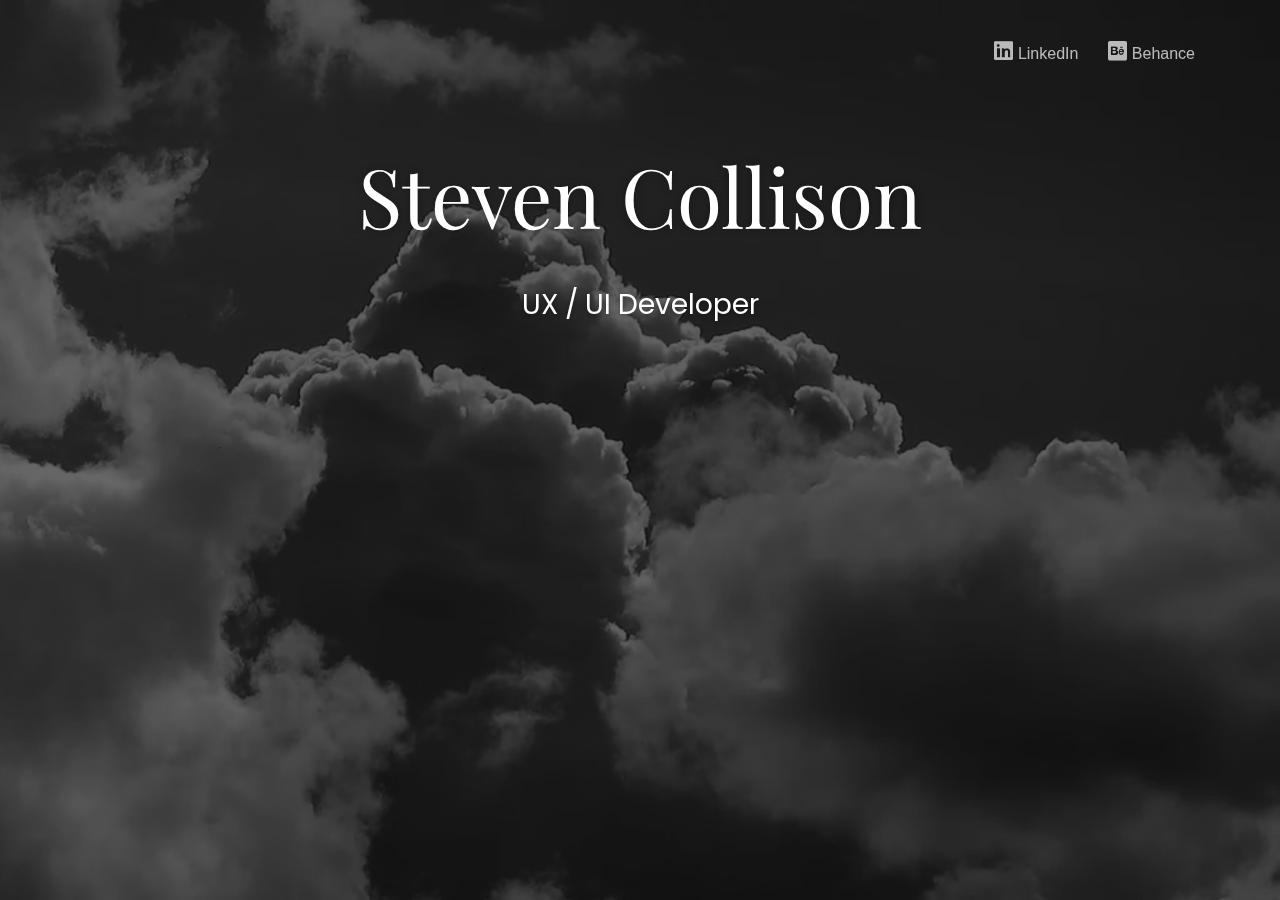
==== index.html @ 84aaf826 "font awesome with svgs" ====
<!doctype html>
<html lang="en">
<head>
	<meta charset="utf-8" />
	<meta http-equiv="X-UA-Compatible" content="IE=edge,chrome=1" />
	<link rel="apple-touch-icon" sizes="76x76" href="images/apple-icon.png">
	<link rel="icon" type="image/png" sizes="96x96" href="images/favicon.png">

    <meta content='width=device-width, initial-scale=1.0, maximum-scale=1.0, user-scalable=0' name='viewport' />
    <meta name="viewport" content="width=device-width" />

    <title>Steven Collison</title>

    <link href="css/bootstrap.css" rel="stylesheet" />
	<link href="css/coming-sssoon.css" rel="stylesheet" />

    <!--     Fonts     -->
    <link href="css/all.css" rel="stylesheet">
    <link href='http://fonts.googleapis.com/css?family=Grand+Hotel' rel='stylesheet' type='text/css'>
		<link href="https://fonts.googleapis.com/css?family=Playfair+Display|Poppins" rel="stylesheet">

</head>

<body>
<nav class="navbar navbar-transparent navbar-fixed-top" role="navigation">
  <div class="container">
    <!-- Brand and toggle get grouped for better mobile display -->
    <div class="navbar-header">
      <button type="button" class="navbar-toggle" data-toggle="collapse" data-target="#bs-example-navbar-collapse-1">
        <span class="sr-only">Toggle navigation</span>
        <span class="icon-bar"></span>
        <span class="icon-bar"></span>
        <span class="icon-bar"></span>
      </button>
    </div>

    <!-- Collect the nav links, forms, and other content for toggling -->
    <div class="collapse navbar-collapse" id="bs-example-navbar-collapse-1">
      <ul class="nav navbar-nav">
        <li class="dropdown">
              <!-- <a href="#" class="dropdown-toggle" data-toggle="dropdown">
                <img src="images/flags/US.png"/>
                English(US)
                <b class="caret"></b>
              </a> -->
              <ul class="dropdown-menu">
                <li><a href="#"><img src="images/flags/DE.png"/> Deutsch</a></li>
                <li><a href="#"><img src="images/flags/GB.png"/> English(UK)</a></li>
                <li><a href="#"><img src="images/flags/FR.png"/> Français</a></li>
                <li><a href="#"><img src="images/flags/RO.png"/> Română</a></li>
                <li><a href="#"><img src="images/flags/IT.png"/> Italiano</a></li>

                <li class="divider"></li>
                <li><a href="#"><img src="images/flags/ES.png"/> Español <span class="label label-default">soon</span></a></li>
                <li><a href="#"><img src="images/flags/BR.png"/> Português <span class="label label-default">soon</span></a></li>
                <li><a href="#"><img src="images/flags/JP.png"/> 日本語 <span class="label label-default">soon</span></a></li>
                <li><a href="#"><img src="images/flags/TR.png"/> Türkçe <span class="label label-default">soon</span></a></li>

              </ul>
        </li>

      </ul>
      <ul class="nav navbar-nav navbar-right">
            <li>
                <a href="https://www.linkedin.com/in/stevencollison/">
                    <i class="fab fa-linkedin"></i>
                    LinkedIn
                </a>
            </li>
             <li>
                <a href="https://www.behance.net/collisonst9953">
                    <i class="fab fa-behance-square"></i>
                    Behance
                </a>
            </li>
       </ul>

    </div>

		<!-- /.navbar-collapse -->
  </div><!-- /.container -->
</nav>

<div class="main" style="background-image: url('images/video_bg.jpg')">
        <video id="video_background" preload="auto" autoplay="true" loop="loop" muted="muted" volume="0">
            <source src="video/time.webm" type="video/webm">
            <source src="video/time.mp4" type="video/mp4">
            Video not supported
        </video>
<!--    Change the image source '/images/video_bg.jpg')" with your favourite image.     -->

    <div class="cover black" data-color="black"></div>

<!--   You can change the black color for the filter with those colors: blue, green, red, orange       -->

    <div class="container">
        <h1 class="logo cursive">
            Steven Collison
        </h1>
<!--  H1 can have 2 designs: "logo" and "logo cursive"           -->

        <div class="content">
            <h4 class="motto">UX / UI Developer</h4>
            <!-- <div class="subscribe">
                <h5 class="info-text">
                    Join the waiting list for the beta. We keep you posted.
                </h5>
                <div class="row">
                    <div class="col-md-4 col-md-offset-4 col-sm6-6 col-sm-offset-3 ">
                        <form class="form-inline" role="form">
                          <div class="form-group">
                            <label class="sr-only" for="exampleInputEmail2">Email address</label>
                            <input type="email" class="form-control transparent" placeholder="Your email here...">
                          </div>
                          <button type="submit" class="btn btn-warning btn-fill">Notify Me</button>
                        </form>

                    </div>
                </div>
            </div> -->
        </div>
    </div>
    <div class="footer">
      <!-- <div class="container">
             Made with <i class="fa fa-heart heart"></i> by <a href="#">Steven Collison</a>
      </div> -->
    </div>
 </div>
</body>
   <script src="js/jquery-1.10.2.js" type="text/javascript"></script>
	<script src="js/bootstrap.min.js" type="text/javascript"></script>
</html>
---- css/coming-sssoon.css ----
/*!

 =========================================================
 * Coming Sssoon Page - v1.3.2
 =========================================================

 * Product Page: https://www.creative-tim.com/product/coming-sssoon-page
 * Copyright 2017 Creative Tim (http://www.creative-tim.com)
 * Licensed under MIT (https://github.com/creativetimofficial/coming-sssoon-page/blob/master/LICENSE.md)

 =========================================================

 * The above copyright notice and this permission notice shall be included in all copies or substantial portions of the Software.
 */

body{

}
.form-control::-moz-placeholder{
   color: #DDDDDD;
   opacity: 1;
}
.form-control:-moz-placeholder{
   color: #DDDDDD;
   opacity: 1;
}
.form-control::-webkit-input-placeholder{
   color: #DDDDDD;
   opacity: 1;
}
.form-control:-ms-input-placeholder{
   color: #DDDDDD;
   opacity: 1;
}
/*     General overwrite     */
a{
    color: #2C93FF;
}
a:hover, a:focus {
    color: #1084FF;
}
a:focus, a:active,
button::-moz-focus-inner,
input[type="reset"]::-moz-focus-inner,
input[type="button"]::-moz-focus-inner,
input[type="submit"]::-moz-focus-inner,
select::-moz-focus-inner,
input[type="file"] > input[type="button"]::-moz-focus-inner {
    outline : 0;
}

/*           Font Smoothing      */

h1, .h1, h2, .h2, h3, .h3, h4, .h4, h5, .h5, h6, .h6, p, .navbar, .brand, .btn-simple{
    -moz-osx-font-smoothing: grayscale;
    -webkit-font-smoothing: antialiased;
}

/*           Typography          */

h1, .h1, h2, .h2, h3, .h3, h4, .h4{
    font-weight: 400;
    margin: 30px 0 15px;
}

h1, .h1 {
    font-size: 52px;
}
h2, .h2{
    font-size: 36px;
}
h3, .h3{
    font-size: 28px;
    margin: 20px 0 10px;
}
h4, .h4{
    font-size: 22px;
}
h5, .h5 {
    font-size: 16px;
}
h6, .h6{
    font-size: 14px;
    font-weight: bold;
    text-transform: uppercase;
}
p{
    font-size: 16px;
    line-height: 1.6180em;
}
h1 small, h2 small, h3 small, h4 small, h5 small, h6 small, .h1 small, .h2 small, .h3 small, .h4 small, .h5 small, .h6 small, h1 .small, h2 .small, h3 .small, h4 .small, h5 .small, h6 .small, .h1 .small, .h2 .small, .h3 .small, .h4 .small, .h5 .small, .h6 .small {
    color: #999999;
    font-weight: 300;
    line-height: 1;
}
h1 small, h2 small, h3 small, h1 .small, h2 .small, h3 .small {
    font-size: 60%;
}

/*           Animations              */
.form-control, .input-group-addon{
    -webkit-transition: all 300ms linear;
    -moz-transition: all 300ms linear;
    -o-transition: all 300ms linear;
    -ms-transition: all 300ms linear;
    transition: all 300ms linear;
}


.btn{
    border-width: 2px;
    background-color: rgba(0,0,0,.0);
    font-weight: 400;
    opacity: 0.8;
    padding: 8px 16px;
}
.btn-round{
    border-width: 1px;
    border-radius: 30px !important;
    opacity: 0.79;
    padding: 9px 18px;
}
.btn-sm, .btn-xs {
    border-radius: 3px;
    font-size: 12px;
    line-height: 1.5;
    padding: 5px 10px;
}
.btn-xs {
    padding: 1px 5px;
}
.btn-lg{
   border-radius: 6px;
   font-size: 18px;
   font-weight: 400;
   padding: 14px 60px;
}
.btn-wd {
    min-width: 140px;
}
.btn-default{
    color: #777777;
    border-color: #999999
}
.btn-primary {
    color: #3472F7;
    border-color: #3472F7;
}
.btn-info{
     color: #2C93FF;
    border-color: #2C93FF;
}
.btn-success{
    color: #05AE0E;
    border-color: #05AE0E;
}
.btn-warning{
    color: #FF9500;
    border-color: #FF9500;
}
.btn-danger{
    color: #FF3B30;
    border-color: #FF3B30;
}
.btn:hover{
    background-color: rgba(0,0,0,.0);
    opacity: 1;
}
.btn-primary:hover, .btn-primary:focus, .btn-primary:active, .btn-primary.active, .open .dropdown-toggle.btn-primary {
    color: #1D62F0;
    border-color: #1D62F0;
    background-color: rgba(0,0,0,.0);
}
.btn-info:hover, .btn-info:focus, .btn-info:active, .btn-info.active, .open .dropdown-toggle.btn-info {
    color: #1084FF;
    border-color: #1084FF;
    background-color: rgba(0,0,0,.0);
}
.btn-success:hover, .btn-success:focus, .btn-success:active, .btn-success.active, .open .dropdown-toggle.btn-success {
    color: #049F0C;
    border-color: #049F0C;
    background-color: rgba(0,0,0,.0);
}
.btn-warning:hover, .btn-warning:focus, .btn-warning:active, .btn-warning.active, .open .dropdown-toggle.btn-warning {
    color: #ED8D00;
    border-color: #ED8D00;
    background-color: rgba(0,0,0,.0);
}
.btn-danger:hover, .btn-danger:focus, .btn-danger:active, .btn-danger.active, .open .dropdown-toggle.btn-danger {
    color: #EE2D20;
    border-color: #EE2D20;
    background-color: rgba(0,0,0,.0);
}
.btn-default:hover, .btn-default:focus, .btn-default:active, .btn-default.active, .open .dropdown-toggle.btn-default {
    color: #666666;
    border-color: #888888;
    background-color: rgba(0,0,0,.0);
}
.btn:active, .btn.active {
    background-image: none;
    box-shadow: none;

}
.btn.disabled, .btn[disabled], fieldset[disabled] .btn {
    opacity: 0.45;
}
.btn-primary.disabled, .btn-primary[disabled], fieldset[disabled] .btn-primary, .btn-primary.disabled:hover, .btn-primary[disabled]:hover, fieldset[disabled] .btn-primary:hover, .btn-primary.disabled:focus, .btn-primary[disabled]:focus, fieldset[disabled] .btn-primary:focus, .btn-primary.disabled:active, .btn-primary[disabled]:active, fieldset[disabled] .btn-primary:active, .btn-primary.disabled.active, .btn-primary.active[disabled], fieldset[disabled] .btn-primary.active {
    background-color: rgba(0, 0, 0, 0);
    border-color: #3472F7;
}
.btn-info.disabled, .btn-info[disabled], fieldset[disabled] .btn-info, .btn-info.disabled:hover, .btn-info[disabled]:hover, fieldset[disabled] .btn-info:hover, .btn-info.disabled:focus, .btn-info[disabled]:focus, fieldset[disabled] .btn-info:focus, .btn-info.disabled:active, .btn-info[disabled]:active, fieldset[disabled] .btn-info:active, .btn-info.disabled.active, .btn-info.active[disabled], fieldset[disabled] .btn-info.active {
    background-color: rgba(0, 0, 0, 0);
    border-color: #2C93FF;
}
.btn-success.disabled, .btn-success[disabled], fieldset[disabled] .btn-success, .btn-success.disabled:hover, .btn-success[disabled]:hover, fieldset[disabled] .btn-success:hover, .btn-success.disabled:focus, .btn-success[disabled]:focus, fieldset[disabled] .btn-success:focus, .btn-success.disabled:active, .btn-success[disabled]:active, fieldset[disabled] .btn-success:active, .btn-success.disabled.active, .btn-success.active[disabled], fieldset[disabled] .btn-success.active {
    background-color: rgba(0, 0, 0, 0);
    border-color: #05AE0E;
}
.btn-danger.disabled, .btn-danger[disabled], fieldset[disabled] .btn-danger, .btn-danger.disabled:hover, .btn-danger[disabled]:hover, fieldset[disabled] .btn-danger:hover, .btn-danger.disabled:focus, .btn-danger[disabled]:focus, fieldset[disabled] .btn-danger:focus, .btn-danger.disabled:active, .btn-danger[disabled]:active, fieldset[disabled] .btn-danger:active, .btn-danger.disabled.active, .btn-danger.active[disabled], fieldset[disabled] .btn-danger.active {
    background-color: rgba(0, 0, 0, 0);
    border-color: #FF3B30;
}
.btn-warning.disabled, .btn-warning[disabled], fieldset[disabled] .btn-warning, .btn-warning.disabled:hover, .btn-warning[disabled]:hover, fieldset[disabled] .btn-warning:hover, .btn-warning.disabled:focus, .btn-warning[disabled]:focus, fieldset[disabled] .btn-warning:focus, .btn-warning.disabled:active, .btn-warning[disabled]:active, fieldset[disabled] .btn-warning:active, .btn-warning.disabled.active, .btn-warning.active[disabled], fieldset[disabled] .btn-warning.active {
    background-color: rgba(0, 0, 0, 0);
    border-color: #FF9500;
}


/*           Buttons fill .btn-fill           */
.btn-fill{
    color: #FFFFFF;
    opacity: 1;
}
.btn-fill:hover, .btn-fill:active, .btn-fill:focus{
    color: #FFFFFF;
}
.btn-default.btn-fill{
    background-color: #999999;
    border-color: #999999
}
.btn-primary.btn-fill{
    background-color: #3472F7;
    border-color: #3472F7;
}
.btn-info.btn-fill{
    background-color: #2C93FF;
    border-color: #2C93FF;
}
.btn-success.btn-fill{
    background-color: #05AE0E;
    border-color: #05AE0E;
}
.btn-warning.btn-fill{
   background-color: #FF9500;
   border-color: #FF9500;
}
.btn-danger.btn-fill{
    background-color: #FF3B30;
    border-color: #FF3B30;
}
.btn-default.btn-fill:hover, .btn-default.btn-fill:focus, .btn-default.btn-fill:active, .btn-default.btn-fill.active, .open .dropdown-toggle.btn-fill.btn-default {
    background-color: #888888;
    border-color: #888888;
}
.btn-primary.btn-fill:hover, .btn-primary.btn-fill:focus, .btn-primary.btn-fill:active, .btn-primary.btn-fill.active, .open .dropdown-toggle.btn-primary.btn-fill{
    border-color: #1D62F0;
    background-color: #1D62F0;
}
.btn-info.btn-fill:hover, .btn-info.btn-fill:focus, .btn-info.btn-fill:active, .btn-info.btn-fill.active, .open .dropdown-toggle.btn-info.btn-fill {
    background-color: #1084FF;
    border-color: #1084FF;
}
.btn-success.btn-fill:hover, .btn-success.btn-fill:focus, .btn-success.btn-fill:active, .btn-success.btn-fill.active, .open .dropdown-toggle.btn-fill.btn-success {
    background-color: #049F0C;
    border-color: #049F0C;
}
.btn-warning.btn-fill:hover, .btn-warning.btn-fill:focus, .btn-warning.btn-fill:active, .btn-warning.btn-fill.active, .open .dropdown-toggle.btn-fill.btn-warning {
    background-color: #ED8D00;
    border-color: #ED8D00;
}
.btn-danger.btn-fill:hover, .btn-danger.btn-fill:focus, .btn-danger.btn-fill:active, .btn-danger.btn-fill.active, .open .dropdown-toggle.btn-danger.btn-fill {
    background-color: #EE2D20;
    border-color: #EE2D20;
}

/*          End Buttons fill          */

.btn-simple{
    font-weight: 600;
    border: 0;
    padding: 10px 18px;
}
.btn-simple.btn-xs{
    padding: 3px 5px;
}
.btn-simple.btn-sm{
    padding: 7px 10px;
}
.btn-simple.btn-lg{
   padding: 16px 60px;
}
.btn-round.btn-xs{
    padding: 2px 5px;
}
.btn-round.btn-sm{
    padding: 6px 10px;
}
.btn-round.btn-lg{
    padding: 15px 60px;
}


/*             Inputs               */
.form-control {
    background-color: #FFFFFF;
    border: 1px solid #E3E3E3;
    border-radius: 4px;
    box-shadow: none;
    color: #444444;
    height: 38px;
    padding: 6px 16px;
}

.form-control:focus {
    background-color: #FFFFFF;
    border: 1px solid #9A9A9A;
    box-shadow: none;
    outline: 0 none;
}
.form-control + .form-control-feedback{
    border-radius: 6px;
    font-size: 14px;
    padding: 0 12px 0 0;
    position: absolute;
    right: 25px;
    top: 13px;
    vertical-align: middle;
}
.form-control.transparent{
    background-color: rgba(255, 255, 255, 0.07);
    border: 1px solid rgba(238, 238, 238, 0.27);
    color: #FFFFFF;
}
.form-control.transparent:focus{
    border-color: #FFFFFF;

}
.input-lg{
    height: 56px;
    padding: 10px 16px;
}

/*           Navigation Bar             */
.navbar{
    border: 0 none;
    transition: all 0.4s;
    -webkit-transition: all 0.4s;
    font-size: 16px;
}
.navbar-default {
    background-color: #D9D9D9;

}
.navbar .navbar-brand {
    font-weight: 600;
    margin-top: 5px;
    margin-bottom: 5px;
    font-size: 20px;
}
.navbar-nav > li > a {
    margin-top: 13px;
    margin-bottom: 13px;
    padding-bottom: 12px;
    padding-top: 12px;
    font-size: 16px;
}
.navbar-nav > li > a [class^="fa"]{
    font-size: 22px;
}
.navbar-brand{
    padding: 20px 15px;
}

.navbar .btn{
    margin-top: 8px;
    margin-bottom: 8px;
}
.navbar-default:not(.navbar-transparent) {
    background-color: rgba(255, 255, 255, 0.96);
    border-bottom: 1px solid rgba(0, 0, 0, 0.1);
}
.navbar-transparent{
    padding-top: 15px;
    background-color: rgba(0,0,0,.0);
}
.navbar-transparent .navbar-brand, [class*="navbar-ct"] .navbar-brand{
    color: #FFFFFF;
    opacity: 0.95;
}
.navbar-transparent .navbar-brand:hover, .navbar-transparent .navbar-brand:focus {
    background-color: rgba(0, 0, 0, 0);
    color: #5E5E5E;
}
.navbar-transparent .nav .caret{
    border-bottom-color: #FFFFFF;
    border-top-color: #FFFFFF;
}
.navbar-transparent .navbar-nav > li > a, [class*="navbar-ct"] .navbar-nav > li > a{
    color: #FFFFFF;
    border-color: #FFFFFF;
    opacity: 0.7;
}
.navbar-transparent .navbar-brand:hover, .navbar-transparent .navbar-brand:focus, [class*="navbar-ct"] .navbar-brand:hover, [class*="navbar-ct"] .navbar-brand:focus {
    background-color: rgba(0, 0, 0, 0);
    color: #FFFFFF;
    opacity: 1;
}
.navbar-default .navbar-nav > .active > a, .navbar-default .navbar-nav > .active > a:hover, .navbar-default .navbar-nav > .active > a:focus, .navbar-default .navbar-nav > li > a:hover, .navbar-default .navbar-nav > li > a:focus {
    background-color: rgba(255, 255, 255, 0);
    border-radius: 3px;
    color: #2C93FF;
    opacity: 1;
}
.navbar-default .navbar-nav > .dropdown > a:hover .caret, .navbar-default .navbar-nav > .dropdown > a:focus .caret {
    border-bottom-color: #2C93FF;
    border-top-color: #2C93FF;
}
.navbar-default .navbar-nav > .open > a, .navbar-default .navbar-nav > .open > a:hover, .navbar-default .navbar-nav > .open > a:focus{
    background-color: rgba(255, 255, 255, 0);
    color: #2C93FF;
}
.navbar-transparent .navbar-nav > .active > a, .navbar-transparent .navbar-nav > .active > a:hover, .navbar-transparent .navbar-nav > .active > a:focus, .navbar-transparent .navbar-nav > li > a:hover, .navbar-transparent .navbar-nav > li > a:focus, [class*="navbar-ct"] .navbar-nav > .active > a, [class*="navbar-ct"] .navbar-nav > .active > a:hover, [class*="navbar-ct"] .navbar-nav > .active > a:focus, [class*="navbar-ct"] .navbar-nav > li > a:hover, [class*="navbar-ct"] .navbar-nav > li > a:focus {
    background-color: rgba(255, 255, 255, 0);
    border-radius: 3px;
    color: #FFFFFF;
    opacity: 1;
}
.navbar-transparent .navbar-nav > .dropdown > a .caret, [class*="navbar-ct"] .navbar-nav > .dropdown > a .caret{
    border-bottom-color: #FFFFFF;
    border-top-color: #FFFFFF;
}
.navbar-transparent .navbar-nav > .dropdown > a:hover .caret, .navbar-transparent .navbar-nav > .dropdown > a:focus .caret {
    border-bottom-color: #FFFFFF;
    border-top-color: #FFFFFF;
}
.navbar-transparent .navbar-nav > .open > a, .navbar-transparent .navbar-nav > .open > a:hover, .navbar-transparent .navbar-nav > .open > a:focus {
    background-color: rgba(255, 255, 255, 0);
    color: #FFFFFF;
    opacity: 1;
}
.navbar .btn{
    font-size: 16px;
    margin-top: 13px;
    margin-bottom: 13px;
}
.navbar .btn-default{
    color: #777777;
    border-color: #777777;
}
.navbar-default:not(.navbar-transparent) .btn-default:hover{
    color: #2C93FF;
    border-color: #2C93FF;
}
.navbar-transparent .btn-default, [class*="navbar-ct"] .btn-default{
    color: #FFFFFF;
    border-color: #FFFFFF;
}
[class*="navbar-ct"] .btn-default.btn-fill{
    color: #777777;
    background-color: #FFFFFF;
    opacity: 0.9;
}
[class*="navbar-ct"] .btn-default.btn-fill:hover, [class*="navbar-ct"] .btn-default.btn-fill:focus, [class*="navbar-ct"] .btn-default.btn-fill:active, [class*="navbar-ct"] .btn-default.btn-fill.active, [class*="navbar-ct"] .open .dropdown-toggle.btn-fill.btn-default{
    border-color: #FFFFFF;
    opacity: 1;
}
.navbar-form{
    box-shadow: none;
}
.navbar-form .form-control{
    background-color: rgba(244, 244, 244, 0);
    border-radius: 0;
    border:0;
    height: 22px;
    padding: 0;
    font-size: 16px;
    line-height: 20px;
    color: #777777;
}
.navbar-transparent .navbar-form .form-control, [class*="navbar-ct"] .navbar-form .form-control{
    color: #FFFFFF;
    border: 0;
    border-bottom: 1px solid rgba(255,255,255,.6);
}

.navbar .label{
    background-color: #FFFFFF;
    border: 1px solid #DDDDDD;
    color: #BBBBBB;
    text-transform: uppercase;
}
.dropdown-menu > li > a {
/*     border-bottom: 1px solid #DDDDDD; */
    padding: 6px 15px;
    color: #777777;
}
.dropdown-menu > li:first-child > a{
    border-radius: 10px 10px 0 0;
    padding-top: 12px;
}
.dropdown-menu > li:last-child > a{
    border-bottom: 0 none;
    border-radius: 0 0 10px 10px;
    padding-bottom: 12px;
}
.dropdown-menu > li > a:hover, .dropdown-menu > li > a:focus {
    background-color: #FFFFFF;
    color: #333333;
    opacity: 1;
    text-decoration: none;
}
.dropdown-menu > li > a img{
    margin-right: 5px;
}
.dropdown-menu .divider {
    background-color: #E5E5E5;
    height: 1px;
    margin: 8px 15px;
    overflow: hidden;
}

.navbar-toggle{
    margin-top: 19px;
    margin-bottom: 19px;
    border: 0;
}
.navbar-toggle .icon-bar {
    background-color: #FFFFFF;
}
.navbar-collapse, .navbar-form {
    border-color: rgba(0, 0, 0, 0);
}
.navbar-default .navbar-toggle:hover, .navbar-default .navbar-toggle:focus {
    background-color: rgba(0,0,0,0);
}


@media (min-width: 768px){
    .navbar-form {
        margin-top: 21px;
        margin-bottom: 21px;
        padding-left: 5px;
        padding-right: 5px;
    }
    .navbar-nav > li > .dropdown-menu, .dropdown-menu{
        display: block;
        margin: 0;
        padding: 0;
        z-index: 9000;
        position: absolute;
        -webkit-border-radius: 10px;
        box-shadow: 1px 2px 3px rgba(0, 0, 0, 0.125);
        border-radius: 10px;
        -webkit-box-sizing: border-box;
        -moz-box-sizing: border-box;
        box-sizing: border-box;
        opacity: 0;
        -ms-filter: "alpha(opacity=0)";
        -webkit-filter: alpha(opacity=0);
        -moz-filter: alpha(opacity=0);
        -ms-filter: alpha(opacity=0);
        -o-filter: alpha(opacity=0);
        filter: alpha(opacity=0);
        -webkit-transform: scale(0);
        -moz-transform: scale(0);
        -o-transform: scale(0);
        -ms-transform: scale(0);
        transform: scale(0);
        -webkit-transition: all 300ms cubic-bezier(0.34, 1.61, 0.7, 1);
        -moz-transition: all 300ms cubic-bezier(0.34, 1.61, 0.7, 1);
        -o-transition: all 300ms cubic-bezier(0.34, 1.61, 0.7, 1);
        -ms-transition: all 300ms cubic-bezier(0.34, 1.61, 0.7, 1);
        transition: all 300ms cubic-bezier(0.34, 1.61, 0.7, 1);

    }
    .navbar-nav > li.open > .dropdown-menu, .open .dropdown-menu{
        -webkit-transform-origin: 29px -50px;
        -moz-transform-origin: 29px -50px;
        -o-transform-origin: 29px -50px;
        -ms-transform-origin: 29px -50px;
        transform-origin: 29px -50px;
        -webkit-transform: scale(1);
        -moz-transform: scale(1);
        -o-transform: scale(1);
        -ms-transform: scale(1);
        transform: scale(1);
        opacity: 1;
        -ms-filter: none;
        -webkit-filter: none;
        -moz-filter: none;
        -ms-filter: none;
        -o-filter: none;
        filter: none;
    }
    .dropdown-menu:before{
        border-bottom: 11px solid rgba(0, 0, 0, 0.2);
        border-left: 11px solid rgba(0, 0, 0, 0);
        border-right: 11px solid rgba(0, 0, 0, 0);
        content: "";
        display: inline-block;
        position: absolute;
        left: 100%;
        margin-left: -60%;
        top: -11px;
    }
    .dropdown-menu:after {
        border-bottom: 11px solid #FFFFFF;
        border-left: 11px solid rgba(0, 0, 0, 0);
        border-right: 11px solid rgba(0, 0, 0, 0);
        content: "";
        display: inline-block;
        position: absolute;
        left: 100%;
        margin-left: -60%;
        top: -10px;
    }

}

@media (max-width: 768px){
    .navbar-transparent{
        padding-top: 0px;
        background-color: rgba(0, 0, 0, 0.75);
    }
    .navbar-transparent .navbar-collapse.in .navbar-nav .open .dropdown-menu > li > a:hover, .navbar-transparent .navbar-collapse.in .navbar-nav .open .dropdown-menu > li > a:focus, .navbar-transparent .dropdown-menu > li > a:hover, .navbar-transparent .dropdown-menu > li > a:focus, [class*="navbar-ct"] .dropdown-menu > li > a:hover, [class*="navbar-ct"] .dropdown-menu > li > a:focus{
        color: #FFFFFF;
        background-color: rgba(0,0,0,0);
        opacity: 1;
    }
    .navbar-transparent .navbar-collapse.in .navbar-nav .open .dropdown-menu > li > a, [class*="navbar-ct"] .dropdown-menu > li > a {
        color: #FFFFFF;
        opacity: 0.8;
    }
    .nav .open > a, .nav .open > a:hover, .nav .open > a:focus {
        background-color: rgba(0,0,0,0);
        border-color: #428BCA;
    }
    .navbar-collapse{
        text-align: center;
    }
    .navbar-collapse .navbar-form {
        width: 170px;
        margin: 0 auto;
    }
    .navbar-transparent .dropdown-menu .divider{
        background-color: #434343;
    }

}
.modal-backdrop.in {
    opacity: 0.25;
}


.main{
    background-position: center center;
    background-size: cover;
    height: auto;
    left: 0;
    min-height: 100%;
    min-width: 100%;
    position: absolute;
    top: 0;
    width: auto;
}
.cover{
    position: fixed;
    opacity: 1;
    background-color: rgba(0,0,0,.6);
    left: 0px;
    top: 0px;
    width: 100%;
    height: 100%;
    z-index: 1;
}
.cover.black{
    background-color: rgba(0,0,0,.6);
}
.cover.blue{
    background-color: rgba(5, 31, 60, 0.6);
}
.cover.green{
    background-color: rgba(3, 28, 7, 0.6);
}
.cover.orange{
    background-color: rgba(37, 28, 5, 0.6);
}
.cover.red{
    background-color: rgba(35, 3, 2, 0.66);
}

.blur{
  opacity:0;
}

.logo-container{
    left: 50px;
    position: absolute;
    top: 20px;
     z-index: 3;
}
.logo-container .logo{
    overflow: hidden;
    border-radius: 50%;
    border: 1px solid #333333;
    width: 60px;
    float: left;
}
.logo-container .brand{
    font-size: 18px;
    color: #FFFFFF;
    line-height: 20px;
    float: left;
    margin-left: 10px;
    margin-top: 10px;
    width: 60px
}
.main .logo{
    color: #FFFFFF;
    font-size: 56px;
    font-weight: 300;
    position: relative;
    text-align: center;
    text-shadow: 0 0 10px rgba(0, 0, 0, 0.33);
    margin-top: 150px;
    z-index: 3;
}
.main .logo.cursive{
    font-family: 'Playfair Display', serif;
    font-size: 82px;

}
.main .content{
    position: relative;
    z-index: 4;
}
.main .motto{
    min-height: 140px;
    font-family: 'Poppins', sans-serif;
}
.main .motto, .main .subscribe .info-text{
    font-size: 28px;
    color: #FFFFFF;
    text-shadow: 0 1px 4px rgba(0, 0, 0, 0.33);
    text-align: center;
    margin-top: 50px;

}
.main .subscribe .info-text{
    font-size: 18px;
    margin-bottom: 30px;
}
#video_background {
    position: fixed;
    top: 0px;
    right: 0px;
    min-width: 100%;
    min-height: 100%;
    width: auto;
    height: auto;
    z-index: 1;
    overflow: hidden;
    background-image: url('../images/video_bg.png');
    background-position: center center;
    background-size: cover;

}
#video_pattern {
    position: fixed;
    opacity: 0.6;
    background-color: rgba(0,0,0,.45);
    left: 0px;
    top: 0px;
    width: 100%;
    height: 100%;
    z-index: 1;
}

.footer{
    position: relative;
    bottom: 20px;
    right: 0px;
    width: 100%;
    color: #AAAAAA;
    z-index: 4;
    text-align: right;
    margin-top: 50px;
}
.footer a{
    color: #FFFFFF;
}
.footer .heart{
    color: #FF3B30;
}

@media (min-width:219px){
    .main .subscribe .form-group{
        width: auto;
    }
    .main .subscribe .form-inline .btn{
        width: 100%;
    }
}
@media (min-width:768px){
    .main .subscribe .form-inline .btn{
        width: auto;
    }
}
@media (min-width:991px){
    .main .subscribe .form-group{
        width: 190px;
    }
    .footer{
        position: fixed;
        bottom: 20px;
    }
}
@media (min-width:1200px){
    .main .subscribe .form-group{
        width: 250px;
    }
}




/*          For demo purpose         */



.fixed-plugin{
    position: fixed;
    top:0px;
    right: 50px;
    z-index: 1031;
}
.fixed-plugin .fa-cog{
    color: #FFFFFF;
    background-color: rgba(0,0,0,.2);
    padding: 10px;
    border-radius: 0 0 6px 6px;
}
.fixed-plugin .dropdown-menu{
    right: 0;
    left: auto;
}
.fixed-plugin .dropdown-menu:after, .fixed-plugin .dropdown-menu:before{
    right: 10px;
    margin-left: auto;
    left: auto;
}
.fixed-plugin .fa-circle-thin{
    color: #FFFFFF;
}
.fixed-plugin .active .fa-circle-thin{
    color: #00bbff;
}
.fixed-plugin .dropdown-menu > li > a{
    padding-left: 10px;
    padding-right: 10px;
}

.fixed-plugin .dropdown-menu > .active > a, .fixed-plugin .dropdown-menu > .active > a:hover, .fixed-plugin .dropdown-menu > .active > a:focus{
    background: none;
    color: #777777;
}
.fixed-plugin img{
    border-radius: 6px;
    width: 150px;
    max-height: 65px;
    border: 4px solid #FFFFFF;

}
.fixed-plugin .active img, .fixed-plugin a:hover img{
    border-color: #00bbff;
}

.fixed-plugin .btn{
    margin: 10px 15px 0;
    color: #FFFFFF;
}
.fixed-plugin .btn:hover{
    color: #FFFFFF;
}
.fixed-plugin .badge{
    border: 3px solid #FFFFFF;
    border-radius: 50%;
    cursor: pointer;
    display: inline-block;
    height: 23px;
    margin-right: 5px;
    position: relative;
    top: 5px;
    width: 23px;
}
.fixed-plugin .badge.active, .fixed-plugin .badge:hover{
    border-color: #00bbff;
}
.fixed-plugin .badge-black{
    background-color: #333333;
}
.fixed-plugin .badge-blue{
    background-color: #2C93FF;
}
.fixed-plugin .badge-green{
    background-color: #05AE0E;
}
.fixed-plugin .badge-orange{
    background-color: #FF9500;
}
.fixed-plugin .badge-red{
    background-color: #FF3B30;
}

@media (max-width:768px){
    .fixed-plugin{
        top: 80px;
        right: 0px;
    }
    .main .container{
        margin-bottom: 50px;
    }
    #video_background{
        display: none;
    }

}
---- css/all.css ----
.fa,
.fas,
.far,
.fal,
.fab {
  -moz-osx-font-smoothing: grayscale;
  -webkit-font-smoothing: antialiased;
  display: inline-block;
  font-style: normal;
  font-variant: normal;
  text-rendering: auto;
  line-height: 1; }

.fa-lg {
  font-size: 1.33333em;
  line-height: 0.75em;
  vertical-align: -.0667em; }

.fa-xs {
  font-size: .75em; }

.fa-sm {
  font-size: .875em; }

.fa-1x {
  font-size: 1em; }

.fa-2x {
  font-size: 2em; }

.fa-3x {
  font-size: 3em; }

.fa-4x {
  font-size: 4em; }

.fa-5x {
  font-size: 5em; }

.fa-6x {
  font-size: 6em; }

.fa-7x {
  font-size: 7em; }

.fa-8x {
  font-size: 8em; }

.fa-9x {
  font-size: 9em; }

.fa-10x {
  font-size: 10em; }

.fa-fw {
  text-align: center;
  width: 1.25em; }

.fa-ul {
  list-style-type: none;
  margin-left: 2.5em;
  padding-left: 0; }
  .fa-ul > li {
    position: relative; }

.fa-li {
  left: -2em;
  position: absolute;
  text-align: center;
  width: 2em;
  line-height: inherit; }

.fa-border {
  border: solid 0.08em #eee;
  border-radius: .1em;
  padding: .2em .25em .15em; }

.fa-pull-left {
  float: left; }

.fa-pull-right {
  float: right; }

.fa.fa-pull-left,
.fas.fa-pull-left,
.far.fa-pull-left,
.fal.fa-pull-left,
.fab.fa-pull-left {
  margin-right: .3em; }

.fa.fa-pull-right,
.fas.fa-pull-right,
.far.fa-pull-right,
.fal.fa-pull-right,
.fab.fa-pull-right {
  margin-left: .3em; }

.fa-spin {
  -webkit-animation: fa-spin 2s infinite linear;
          animation: fa-spin 2s infinite linear; }

.fa-pulse {
  -webkit-animation: fa-spin 1s infinite steps(8);
          animation: fa-spin 1s infinite steps(8); }

@-webkit-keyframes fa-spin {
  0% {
    -webkit-transform: rotate(0deg);
            transform: rotate(0deg); }
  100% {
    -webkit-transform: rotate(360deg);
            transform: rotate(360deg); } }

@keyframes fa-spin {
  0% {
    -webkit-transform: rotate(0deg);
            transform: rotate(0deg); }
  100% {
    -webkit-transform: rotate(360deg);
            transform: rotate(360deg); } }

.fa-rotate-90 {
  -ms-filter: "progid:DXImageTransform.Microsoft.BasicImage(rotation=1)";
  -webkit-transform: rotate(90deg);
          transform: rotate(90deg); }

.fa-rotate-180 {
  -ms-filter: "progid:DXImageTransform.Microsoft.BasicImage(rotation=2)";
  -webkit-transform: rotate(180deg);
          transform: rotate(180deg); }

.fa-rotate-270 {
  -ms-filter: "progid:DXImageTransform.Microsoft.BasicImage(rotation=3)";
  -webkit-transform: rotate(270deg);
          transform: rotate(270deg); }

.fa-flip-horizontal {
  -ms-filter: "progid:DXImageTransform.Microsoft.BasicImage(rotation=0, mirror=1)";
  -webkit-transform: scale(-1, 1);
          transform: scale(-1, 1); }

.fa-flip-vertical {
  -ms-filter: "progid:DXImageTransform.Microsoft.BasicImage(rotation=2, mirror=1)";
  -webkit-transform: scale(1, -1);
          transform: scale(1, -1); }

.fa-flip-both, .fa-flip-horizontal.fa-flip-vertical {
  -ms-filter: "progid:DXImageTransform.Microsoft.BasicImage(rotation=2, mirror=1)";
  -webkit-transform: scale(-1, -1);
          transform: scale(-1, -1); }

:root .fa-rotate-90,
:root .fa-rotate-180,
:root .fa-rotate-270,
:root .fa-flip-horizontal,
:root .fa-flip-vertical,
:root .fa-flip-both {
  -webkit-filter: none;
          filter: none; }

.fa-stack {
  display: inline-block;
  height: 2em;
  line-height: 2em;
  position: relative;
  vertical-align: middle;
  width: 2.5em; }

.fa-stack-1x,
.fa-stack-2x {
  left: 0;
  position: absolute;
  text-align: center;
  width: 100%; }

.fa-stack-1x {
  line-height: inherit; }

.fa-stack-2x {
  font-size: 2em; }

.fa-inverse {
  color: #fff; }

/* Font Awesome uses the Unicode Private Use Area (PUA) to ensure screen
readers do not read off random characters that represent icons */
.fa-500px:before {
  content: "\f26e"; }

.fa-accessible-icon:before {
  content: "\f368"; }

.fa-accusoft:before {
  content: "\f369"; }

.fa-acquisitions-incorporated:before {
  content: "\f6af"; }

.fa-ad:before {
  content: "\f641"; }

.fa-address-book:before {
  content: "\f2b9"; }

.fa-address-card:before {
  content: "\f2bb"; }

.fa-adjust:before {
  content: "\f042"; }

.fa-adn:before {
  content: "\f170"; }

.fa-adobe:before {
  content: "\f778"; }

.fa-adversal:before {
  content: "\f36a"; }

.fa-affiliatetheme:before {
  content: "\f36b"; }

.fa-air-freshener:before {
  content: "\f5d0"; }

.fa-algolia:before {
  content: "\f36c"; }

.fa-align-center:before {
  content: "\f037"; }

.fa-align-justify:before {
  content: "\f039"; }

.fa-align-left:before {
  content: "\f036"; }

.fa-align-right:before {
  content: "\f038"; }

.fa-alipay:before {
  content: "\f642"; }

.fa-allergies:before {
  content: "\f461"; }

.fa-amazon:before {
  content: "\f270"; }

.fa-amazon-pay:before {
  content: "\f42c"; }

.fa-ambulance:before {
  content: "\f0f9"; }

.fa-american-sign-language-interpreting:before {
  content: "\f2a3"; }

.fa-amilia:before {
  content: "\f36d"; }

.fa-anchor:before {
  content: "\f13d"; }

.fa-android:before {
  content: "\f17b"; }

.fa-angellist:before {
  content: "\f209"; }

.fa-angle-double-down:before {
  content: "\f103"; }

.fa-angle-double-left:before {
  content: "\f100"; }

.fa-angle-double-right:before {
  content: "\f101"; }

.fa-angle-double-up:before {
  content: "\f102"; }

.fa-angle-down:before {
  content: "\f107"; }

.fa-angle-left:before {
  content: "\f104"; }

.fa-angle-right:before {
  content: "\f105"; }

.fa-angle-up:before {
  content: "\f106"; }

.fa-angry:before {
  content: "\f556"; }

.fa-angrycreative:before {
  content: "\f36e"; }

.fa-angular:before {
  content: "\f420"; }

.fa-ankh:before {
  content: "\f644"; }

.fa-app-store:before {
  content: "\f36f"; }

.fa-app-store-ios:before {
  content: "\f370"; }

.fa-apper:before {
  content: "\f371"; }

.fa-apple:before {
  content: "\f179"; }

.fa-apple-alt:before {
  content: "\f5d1"; }

.fa-apple-pay:before {
  content: "\f415"; }

.fa-archive:before {
  content: "\f187"; }

.fa-archway:before {
  content: "\f557"; }

.fa-arrow-alt-circle-down:before {
  content: "\f358"; }

.fa-arrow-alt-circle-left:before {
  content: "\f359"; }

.fa-arrow-alt-circle-right:before {
  content: "\f35a"; }

.fa-arrow-alt-circle-up:before {
  content: "\f35b"; }

.fa-arrow-circle-down:before {
  content: "\f0ab"; }

.fa-arrow-circle-left:before {
  content: "\f0a8"; }

.fa-arrow-circle-right:before {
  content: "\f0a9"; }

.fa-arrow-circle-up:before {
  content: "\f0aa"; }

.fa-arrow-down:before {
  content: "\f063"; }

.fa-arrow-left:before {
  content: "\f060"; }

.fa-arrow-right:before {
  content: "\f061"; }

.fa-arrow-up:before {
  content: "\f062"; }

.fa-arrows-alt:before {
  content: "\f0b2"; }

.fa-arrows-alt-h:before {
  content: "\f337"; }

.fa-arrows-alt-v:before {
  content: "\f338"; }

.fa-artstation:before {
  content: "\f77a"; }

.fa-assistive-listening-systems:before {
  content: "\f2a2"; }

.fa-asterisk:before {
  content: "\f069"; }

.fa-asymmetrik:before {
  content: "\f372"; }

.fa-at:before {
  content: "\f1fa"; }

.fa-atlas:before {
  content: "\f558"; }

.fa-atlassian:before {
  content: "\f77b"; }

.fa-atom:before {
  content: "\f5d2"; }

.fa-audible:before {
  content: "\f373"; }

.fa-audio-description:before {
  content: "\f29e"; }

.fa-autoprefixer:before {
  content: "\f41c"; }

.fa-avianex:before {
  content: "\f374"; }

.fa-aviato:before {
  content: "\f421"; }

.fa-award:before {
  content: "\f559"; }

.fa-aws:before {
  content: "\f375"; }

.fa-baby:before {
  content: "\f77c"; }

.fa-baby-carriage:before {
  content: "\f77d"; }

.fa-backspace:before {
  content: "\f55a"; }

.fa-backward:before {
  content: "\f04a"; }

.fa-bacon:before {
  content: "\f7e5"; }

.fa-balance-scale:before {
  content: "\f24e"; }

.fa-ban:before {
  content: "\f05e"; }

.fa-band-aid:before {
  content: "\f462"; }

.fa-bandcamp:before {
  content: "\f2d5"; }

.fa-barcode:before {
  content: "\f02a"; }

.fa-bars:before {
  content: "\f0c9"; }

.fa-baseball-ball:before {
  content: "\f433"; }

.fa-basketball-ball:before {
  content: "\f434"; }

.fa-bath:before {
  content: "\f2cd"; }

.fa-battery-empty:before {
  content: "\f244"; }

.fa-battery-full:before {
  content: "\f240"; }

.fa-battery-half:before {
  content: "\f242"; }

.fa-battery-quarter:before {
  content: "\f243"; }

.fa-battery-three-quarters:before {
  content: "\f241"; }

.fa-bed:before {
  content: "\f236"; }

.fa-beer:before {
  content: "\f0fc"; }

.fa-behance:before {
  content: "\f1b4"; }

.fa-behance-square:before {
  content: "\f1b5"; }

.fa-bell:before {
  content: "\f0f3"; }

.fa-bell-slash:before {
  content: "\f1f6"; }

.fa-bezier-curve:before {
  content: "\f55b"; }

.fa-bible:before {
  content: "\f647"; }

.fa-bicycle:before {
  content: "\f206"; }

.fa-bimobject:before {
  content: "\f378"; }

.fa-binoculars:before {
  content: "\f1e5"; }

.fa-biohazard:before {
  content: "\f780"; }

.fa-birthday-cake:before {
  content: "\f1fd"; }

.fa-bitbucket:before {
  content: "\f171"; }

.fa-bitcoin:before {
  content: "\f379"; }

.fa-bity:before {
  content: "\f37a"; }

.fa-black-tie:before {
  content: "\f27e"; }

.fa-blackberry:before {
  content: "\f37b"; }

.fa-blender:before {
  content: "\f517"; }

.fa-blender-phone:before {
  content: "\f6b6"; }

.fa-blind:before {
  content: "\f29d"; }

.fa-blog:before {
  content: "\f781"; }

.fa-blogger:before {
  content: "\f37c"; }

.fa-blogger-b:before {
  content: "\f37d"; }

.fa-bluetooth:before {
  content: "\f293"; }

.fa-bluetooth-b:before {
  content: "\f294"; }

.fa-bold:before {
  content: "\f032"; }

.fa-bolt:before {
  content: "\f0e7"; }

.fa-bomb:before {
  content: "\f1e2"; }

.fa-bone:before {
  content: "\f5d7"; }

.fa-bong:before {
  content: "\f55c"; }

.fa-book:before {
  content: "\f02d"; }

.fa-book-dead:before {
  content: "\f6b7"; }

.fa-book-medical:before {
  content: "\f7e6"; }

.fa-book-open:before {
  content: "\f518"; }

.fa-book-reader:before {
  content: "\f5da"; }

.fa-bookmark:before {
  content: "\f02e"; }

.fa-bowling-ball:before {
  content: "\f436"; }

.fa-box:before {
  content: "\f466"; }

.fa-box-open:before {
  content: "\f49e"; }

.fa-boxes:before {
  content: "\f468"; }

.fa-braille:before {
  content: "\f2a1"; }

.fa-brain:before {
  content: "\f5dc"; }

.fa-bread-slice:before {
  content: "\f7ec"; }

.fa-briefcase:before {
  content: "\f0b1"; }

.fa-briefcase-medical:before {
  content: "\f469"; }

.fa-broadcast-tower:before {
  content: "\f519"; }

.fa-broom:before {
  content: "\f51a"; }

.fa-brush:before {
  content: "\f55d"; }

.fa-btc:before {
  content: "\f15a"; }

.fa-bug:before {
  content: "\f188"; }

.fa-building:before {
  content: "\f1ad"; }

.fa-bullhorn:before {
  content: "\f0a1"; }

.fa-bullseye:before {
  content: "\f140"; }

.fa-burn:before {
  content: "\f46a"; }

.fa-buromobelexperte:before {
  content: "\f37f"; }

.fa-bus:before {
  content: "\f207"; }

.fa-bus-alt:before {
  content: "\f55e"; }

.fa-business-time:before {
  content: "\f64a"; }

.fa-buysellads:before {
  content: "\f20d"; }

.fa-calculator:before {
  content: "\f1ec"; }

.fa-calendar:before {
  content: "\f133"; }

.fa-calendar-alt:before {
  content: "\f073"; }

.fa-calendar-check:before {
  content: "\f274"; }

.fa-calendar-day:before {
  content: "\f783"; }

.fa-calendar-minus:before {
  content: "\f272"; }

.fa-calendar-plus:before {
  content: "\f271"; }

.fa-calendar-times:before {
  content: "\f273"; }

.fa-calendar-week:before {
  content: "\f784"; }

.fa-camera:before {
  content: "\f030"; }

.fa-camera-retro:before {
  content: "\f083"; }

.fa-campground:before {
  content: "\f6bb"; }

.fa-canadian-maple-leaf:before {
  content: "\f785"; }

.fa-candy-cane:before {
  content: "\f786"; }

.fa-cannabis:before {
  content: "\f55f"; }

.fa-capsules:before {
  content: "\f46b"; }

.fa-car:before {
  content: "\f1b9"; }

.fa-car-alt:before {
  content: "\f5de"; }

.fa-car-battery:before {
  content: "\f5df"; }

.fa-car-crash:before {
  content: "\f5e1"; }

.fa-car-side:before {
  content: "\f5e4"; }

.fa-caret-down:before {
  content: "\f0d7"; }

.fa-caret-left:before {
  content: "\f0d9"; }

.fa-caret-right:before {
  content: "\f0da"; }

.fa-caret-square-down:before {
  content: "\f150"; }

.fa-caret-square-left:before {
  content: "\f191"; }

.fa-caret-square-right:before {
  content: "\f152"; }

.fa-caret-square-up:before {
  content: "\f151"; }

.fa-caret-up:before {
  content: "\f0d8"; }

.fa-carrot:before {
  content: "\f787"; }

.fa-cart-arrow-down:before {
  content: "\f218"; }

.fa-cart-plus:before {
  content: "\f217"; }

.fa-cash-register:before {
  content: "\f788"; }

.fa-cat:before {
  content: "\f6be"; }

.fa-cc-amazon-pay:before {
  content: "\f42d"; }

.fa-cc-amex:before {
  content: "\f1f3"; }

.fa-cc-apple-pay:before {
  content: "\f416"; }

.fa-cc-diners-club:before {
  content: "\f24c"; }

.fa-cc-discover:before {
  content: "\f1f2"; }

.fa-cc-jcb:before {
  content: "\f24b"; }

.fa-cc-mastercard:before {
  content: "\f1f1"; }

.fa-cc-paypal:before {
  content: "\f1f4"; }

.fa-cc-stripe:before {
  content: "\f1f5"; }

.fa-cc-visa:before {
  content: "\f1f0"; }

.fa-centercode:before {
  content: "\f380"; }

.fa-centos:before {
  content: "\f789"; }

.fa-certificate:before {
  content: "\f0a3"; }

.fa-chair:before {
  content: "\f6c0"; }

.fa-chalkboard:before {
  content: "\f51b"; }

.fa-chalkboard-teacher:before {
  content: "\f51c"; }

.fa-charging-station:before {
  content: "\f5e7"; }

.fa-chart-area:before {
  content: "\f1fe"; }

.fa-chart-bar:before {
  content: "\f080"; }

.fa-chart-line:before {
  content: "\f201"; }

.fa-chart-pie:before {
  content: "\f200"; }

.fa-check:before {
  content: "\f00c"; }

.fa-check-circle:before {
  content: "\f058"; }

.fa-check-double:before {
  content: "\f560"; }

.fa-check-square:before {
  content: "\f14a"; }

.fa-cheese:before {
  content: "\f7ef"; }

.fa-chess:before {
  content: "\f439"; }

.fa-chess-bishop:before {
  content: "\f43a"; }

.fa-chess-board:before {
  content: "\f43c"; }

.fa-chess-king:before {
  content: "\f43f"; }

.fa-chess-knight:before {
  content: "\f441"; }

.fa-chess-pawn:before {
  content: "\f443"; }

.fa-chess-queen:before {
  content: "\f445"; }

.fa-chess-rook:before {
  content: "\f447"; }

.fa-chevron-circle-down:before {
  content: "\f13a"; }

.fa-chevron-circle-left:before {
  content: "\f137"; }

.fa-chevron-circle-right:before {
  content: "\f138"; }

.fa-chevron-circle-up:before {
  content: "\f139"; }

.fa-chevron-down:before {
  content: "\f078"; }

.fa-chevron-left:before {
  content: "\f053"; }

.fa-chevron-right:before {
  content: "\f054"; }

.fa-chevron-up:before {
  content: "\f077"; }

.fa-child:before {
  content: "\f1ae"; }

.fa-chrome:before {
  content: "\f268"; }

.fa-church:before {
  content: "\f51d"; }

.fa-circle:before {
  content: "\f111"; }

.fa-circle-notch:before {
  content: "\f1ce"; }

.fa-city:before {
  content: "\f64f"; }

.fa-clinic-medical:before {
  content: "\f7f2"; }

.fa-clipboard:before {
  content: "\f328"; }

.fa-clipboard-check:before {
  content: "\f46c"; }

.fa-clipboard-list:before {
  content: "\f46d"; }

.fa-clock:before {
  content: "\f017"; }

.fa-clone:before {
  content: "\f24d"; }

.fa-closed-captioning:before {
  content: "\f20a"; }

.fa-cloud:before {
  content: "\f0c2"; }

.fa-cloud-download-alt:before {
  content: "\f381"; }

.fa-cloud-meatball:before {
  content: "\f73b"; }

.fa-cloud-moon:before {
  content: "\f6c3"; }

.fa-cloud-moon-rain:before {
  content: "\f73c"; }

.fa-cloud-rain:before {
  content: "\f73d"; }

.fa-cloud-showers-heavy:before {
  content: "\f740"; }

.fa-cloud-sun:before {
  content: "\f6c4"; }

.fa-cloud-sun-rain:before {
  content: "\f743"; }

.fa-cloud-upload-alt:before {
  content: "\f382"; }

.fa-cloudscale:before {
  content: "\f383"; }

.fa-cloudsmith:before {
  content: "\f384"; }

.fa-cloudversify:before {
  content: "\f385"; }

.fa-cocktail:before {
  content: "\f561"; }

.fa-code:before {
  content: "\f121"; }

.fa-code-branch:before {
  content: "\f126"; }

.fa-codepen:before {
  content: "\f1cb"; }

.fa-codiepie:before {
  content: "\f284"; }

.fa-coffee:before {
  content: "\f0f4"; }

.fa-cog:before {
  content: "\f013"; }

.fa-cogs:before {
  content: "\f085"; }

.fa-coins:before {
  content: "\f51e"; }

.fa-columns:before {
  content: "\f0db"; }

.fa-comment:before {
  content: "\f075"; }

.fa-comment-alt:before {
  content: "\f27a"; }

.fa-comment-dollar:before {
  content: "\f651"; }

.fa-comment-dots:before {
  content: "\f4ad"; }

.fa-comment-medical:before {
  content: "\f7f5"; }

.fa-comment-slash:before {
  content: "\f4b3"; }

.fa-comments:before {
  content: "\f086"; }

.fa-comments-dollar:before {
  content: "\f653"; }

.fa-compact-disc:before {
  content: "\f51f"; }

.fa-compass:before {
  content: "\f14e"; }

.fa-compress:before {
  content: "\f066"; }

.fa-compress-arrows-alt:before {
  content: "\f78c"; }

.fa-concierge-bell:before {
  content: "\f562"; }

.fa-confluence:before {
  content: "\f78d"; }

.fa-connectdevelop:before {
  content: "\f20e"; }

.fa-contao:before {
  content: "\f26d"; }

.fa-cookie:before {
  content: "\f563"; }

.fa-cookie-bite:before {
  content: "\f564"; }

.fa-copy:before {
  content: "\f0c5"; }

.fa-copyright:before {
  content: "\f1f9"; }

.fa-couch:before {
  content: "\f4b8"; }

.fa-cpanel:before {
  content: "\f388"; }

.fa-creative-commons:before {
  content: "\f25e"; }

.fa-creative-commons-by:before {
  content: "\f4e7"; }

.fa-creative-commons-nc:before {
  content: "\f4e8"; }

.fa-creative-commons-nc-eu:before {
  content: "\f4e9"; }

.fa-creative-commons-nc-jp:before {
  content: "\f4ea"; }

.fa-creative-commons-nd:before {
  content: "\f4eb"; }

.fa-creative-commons-pd:before {
  content: "\f4ec"; }

.fa-creative-commons-pd-alt:before {
  content: "\f4ed"; }

.fa-creative-commons-remix:before {
  content: "\f4ee"; }

.fa-creative-commons-sa:before {
  content: "\f4ef"; }

.fa-creative-commons-sampling:before {
  content: "\f4f0"; }

.fa-creative-commons-sampling-plus:before {
  content: "\f4f1"; }

.fa-creative-commons-share:before {
  content: "\f4f2"; }

.fa-creative-commons-zero:before {
  content: "\f4f3"; }

.fa-credit-card:before {
  content: "\f09d"; }

.fa-critical-role:before {
  content: "\f6c9"; }

.fa-crop:before {
  content: "\f125"; }

.fa-crop-alt:before {
  content: "\f565"; }

.fa-cross:before {
  content: "\f654"; }

.fa-crosshairs:before {
  content: "\f05b"; }

.fa-crow:before {
  content: "\f520"; }

.fa-crown:before {
  content: "\f521"; }

.fa-crutch:before {
  content: "\f7f7"; }

.fa-css3:before {
  content: "\f13c"; }

.fa-css3-alt:before {
  content: "\f38b"; }

.fa-cube:before {
  content: "\f1b2"; }

.fa-cubes:before {
  content: "\f1b3"; }

.fa-cut:before {
  content: "\f0c4"; }

.fa-cuttlefish:before {
  content: "\f38c"; }

.fa-d-and-d:before {
  content: "\f38d"; }

.fa-d-and-d-beyond:before {
  content: "\f6ca"; }

.fa-dashcube:before {
  content: "\f210"; }

.fa-database:before {
  content: "\f1c0"; }

.fa-deaf:before {
  content: "\f2a4"; }

.fa-delicious:before {
  content: "\f1a5"; }

.fa-democrat:before {
  content: "\f747"; }

.fa-deploydog:before {
  content: "\f38e"; }

.fa-deskpro:before {
  content: "\f38f"; }

.fa-desktop:before {
  content: "\f108"; }

.fa-dev:before {
  content: "\f6cc"; }

.fa-deviantart:before {
  content: "\f1bd"; }

.fa-dharmachakra:before {
  content: "\f655"; }

.fa-dhl:before {
  content: "\f790"; }

.fa-diagnoses:before {
  content: "\f470"; }

.fa-diaspora:before {
  content: "\f791"; }

.fa-dice:before {
  content: "\f522"; }

.fa-dice-d20:before {
  content: "\f6cf"; }

.fa-dice-d6:before {
  content: "\f6d1"; }

.fa-dice-five:before {
  content: "\f523"; }

.fa-dice-four:before {
  content: "\f524"; }

.fa-dice-one:before {
  content: "\f525"; }

.fa-dice-six:before {
  content: "\f526"; }

.fa-dice-three:before {
  content: "\f527"; }

.fa-dice-two:before {
  content: "\f528"; }

.fa-digg:before {
  content: "\f1a6"; }

.fa-digital-ocean:before {
  content: "\f391"; }

.fa-digital-tachograph:before {
  content: "\f566"; }

.fa-directions:before {
  content: "\f5eb"; }

.fa-discord:before {
  content: "\f392"; }

.fa-discourse:before {
  content: "\f393"; }

.fa-divide:before {
  content: "\f529"; }

.fa-dizzy:before {
  content: "\f567"; }

.fa-dna:before {
  content: "\f471"; }

.fa-dochub:before {
  content: "\f394"; }

.fa-docker:before {
  content: "\f395"; }

.fa-dog:before {
  content: "\f6d3"; }

.fa-dollar-sign:before {
  content: "\f155"; }

.fa-dolly:before {
  content: "\f472"; }

.fa-dolly-flatbed:before {
  content: "\f474"; }

.fa-donate:before {
  content: "\f4b9"; }

.fa-door-closed:before {
  content: "\f52a"; }

.fa-door-open:before {
  content: "\f52b"; }

.fa-dot-circle:before {
  content: "\f192"; }

.fa-dove:before {
  content: "\f4ba"; }

.fa-download:before {
  content: "\f019"; }

.fa-draft2digital:before {
  content: "\f396"; }

.fa-drafting-compass:before {
  content: "\f568"; }

.fa-dragon:before {
  content: "\f6d5"; }

.fa-draw-polygon:before {
  content: "\f5ee"; }

.fa-dribbble:before {
  content: "\f17d"; }

.fa-dribbble-square:before {
  content: "\f397"; }

.fa-dropbox:before {
  content: "\f16b"; }

.fa-drum:before {
  content: "\f569"; }

.fa-drum-steelpan:before {
  content: "\f56a"; }

.fa-drumstick-bite:before {
  content: "\f6d7"; }

.fa-drupal:before {
  content: "\f1a9"; }

.fa-dumbbell:before {
  content: "\f44b"; }

.fa-dumpster:before {
  content: "\f793"; }

.fa-dumpster-fire:before {
  content: "\f794"; }

.fa-dungeon:before {
  content: "\f6d9"; }

.fa-dyalog:before {
  content: "\f399"; }

.fa-earlybirds:before {
  content: "\f39a"; }

.fa-ebay:before {
  content: "\f4f4"; }

.fa-edge:before {
  content: "\f282"; }

.fa-edit:before {
  content: "\f044"; }

.fa-egg:before {
  content: "\f7fb"; }

.fa-eject:before {
  content: "\f052"; }

.fa-elementor:before {
  content: "\f430"; }

.fa-ellipsis-h:before {
  content: "\f141"; }

.fa-ellipsis-v:before {
  content: "\f142"; }

.fa-ello:before {
  content: "\f5f1"; }

.fa-ember:before {
  content: "\f423"; }

.fa-empire:before {
  content: "\f1d1"; }

.fa-envelope:before {
  content: "\f0e0"; }

.fa-envelope-open:before {
  content: "\f2b6"; }

.fa-envelope-open-text:before {
  content: "\f658"; }

.fa-envelope-square:before {
  content: "\f199"; }

.fa-envira:before {
  content: "\f299"; }

.fa-equals:before {
  content: "\f52c"; }

.fa-eraser:before {
  content: "\f12d"; }

.fa-erlang:before {
  content: "\f39d"; }

.fa-ethereum:before {
  content: "\f42e"; }

.fa-ethernet:before {
  content: "\f796"; }

.fa-etsy:before {
  content: "\f2d7"; }

.fa-euro-sign:before {
  content: "\f153"; }

.fa-exchange-alt:before {
  content: "\f362"; }

.fa-exclamation:before {
  content: "\f12a"; }

.fa-exclamation-circle:before {
  content: "\f06a"; }

.fa-exclamation-triangle:before {
  content: "\f071"; }

.fa-expand:before {
  content: "\f065"; }

.fa-expand-arrows-alt:before {
  content: "\f31e"; }

.fa-expeditedssl:before {
  content: "\f23e"; }

.fa-external-link-alt:before {
  content: "\f35d"; }

.fa-external-link-square-alt:before {
  content: "\f360"; }

.fa-eye:before {
  content: "\f06e"; }

.fa-eye-dropper:before {
  content: "\f1fb"; }

.fa-eye-slash:before {
  content: "\f070"; }

.fa-facebook:before {
  content: "\f09a"; }

.fa-facebook-f:before {
  content: "\f39e"; }

.fa-facebook-messenger:before {
  content: "\f39f"; }

.fa-facebook-square:before {
  content: "\f082"; }

.fa-fantasy-flight-games:before {
  content: "\f6dc"; }

.fa-fast-backward:before {
  content: "\f049"; }

.fa-fast-forward:before {
  content: "\f050"; }

.fa-fax:before {
  content: "\f1ac"; }

.fa-feather:before {
  content: "\f52d"; }

.fa-feather-alt:before {
  content: "\f56b"; }

.fa-fedex:before {
  content: "\f797"; }

.fa-fedora:before {
  content: "\f798"; }

.fa-female:before {
  content: "\f182"; }

.fa-fighter-jet:before {
  content: "\f0fb"; }

.fa-figma:before {
  content: "\f799"; }

.fa-file:before {
  content: "\f15b"; }

.fa-file-alt:before {
  content: "\f15c"; }

.fa-file-archive:before {
  content: "\f1c6"; }

.fa-file-audio:before {
  content: "\f1c7"; }

.fa-file-code:before {
  content: "\f1c9"; }

.fa-file-contract:before {
  content: "\f56c"; }

.fa-file-csv:before {
  content: "\f6dd"; }

.fa-file-download:before {
  content: "\f56d"; }

.fa-file-excel:before {
  content: "\f1c3"; }

.fa-file-export:before {
  content: "\f56e"; }

.fa-file-image:before {
  content: "\f1c5"; }

.fa-file-import:before {
  content: "\f56f"; }

.fa-file-invoice:before {
  content: "\f570"; }

.fa-file-invoice-dollar:before {
  content: "\f571"; }

.fa-file-medical:before {
  content: "\f477"; }

.fa-file-medical-alt:before {
  content: "\f478"; }

.fa-file-pdf:before {
  content: "\f1c1"; }

.fa-file-powerpoint:before {
  content: "\f1c4"; }

.fa-file-prescription:before {
  content: "\f572"; }

.fa-file-signature:before {
  content: "\f573"; }

.fa-file-upload:before {
  content: "\f574"; }

.fa-file-video:before {
  content: "\f1c8"; }

.fa-file-word:before {
  content: "\f1c2"; }

.fa-fill:before {
  content: "\f575"; }

.fa-fill-drip:before {
  content: "\f576"; }

.fa-film:before {
  content: "\f008"; }

.fa-filter:before {
  content: "\f0b0"; }

.fa-fingerprint:before {
  content: "\f577"; }

.fa-fire:before {
  content: "\f06d"; }

.fa-fire-alt:before {
  content: "\f7e4"; }

.fa-fire-extinguisher:before {
  content: "\f134"; }

.fa-firefox:before {
  content: "\f269"; }

.fa-first-aid:before {
  content: "\f479"; }

.fa-first-order:before {
  content: "\f2b0"; }

.fa-first-order-alt:before {
  content: "\f50a"; }

.fa-firstdraft:before {
  content: "\f3a1"; }

.fa-fish:before {
  content: "\f578"; }

.fa-fist-raised:before {
  content: "\f6de"; }

.fa-flag:before {
  content: "\f024"; }

.fa-flag-checkered:before {
  content: "\f11e"; }

.fa-flag-usa:before {
  content: "\f74d"; }

.fa-flask:before {
  content: "\f0c3"; }

.fa-flickr:before {
  content: "\f16e"; }

.fa-flipboard:before {
  content: "\f44d"; }

.fa-flushed:before {
  content: "\f579"; }

.fa-fly:before {
  content: "\f417"; }

.fa-folder:before {
  content: "\f07b"; }

.fa-folder-minus:before {
  content: "\f65d"; }

.fa-folder-open:before {
  content: "\f07c"; }

.fa-folder-plus:before {
  content: "\f65e"; }

.fa-font:before {
  content: "\f031"; }

.fa-font-awesome:before {
  content: "\f2b4"; }

.fa-font-awesome-alt:before {
  content: "\f35c"; }

.fa-font-awesome-flag:before {
  content: "\f425"; }

.fa-font-awesome-logo-full:before {
  content: "\f4e6"; }

.fa-fonticons:before {
  content: "\f280"; }

.fa-fonticons-fi:before {
  content: "\f3a2"; }

.fa-football-ball:before {
  content: "\f44e"; }

.fa-fort-awesome:before {
  content: "\f286"; }

.fa-fort-awesome-alt:before {
  content: "\f3a3"; }

.fa-forumbee:before {
  content: "\f211"; }

.fa-forward:before {
  content: "\f04e"; }

.fa-foursquare:before {
  content: "\f180"; }

.fa-free-code-camp:before {
  content: "\f2c5"; }

.fa-freebsd:before {
  content: "\f3a4"; }

.fa-frog:before {
  content: "\f52e"; }

.fa-frown:before {
  content: "\f119"; }

.fa-frown-open:before {
  content: "\f57a"; }

.fa-fulcrum:before {
  content: "\f50b"; }

.fa-funnel-dollar:before {
  content: "\f662"; }

.fa-futbol:before {
  content: "\f1e3"; }

.fa-galactic-republic:before {
  content: "\f50c"; }

.fa-galactic-senate:before {
  content: "\f50d"; }

.fa-gamepad:before {
  content: "\f11b"; }

.fa-gas-pump:before {
  content: "\f52f"; }

.fa-gavel:before {
  content: "\f0e3"; }

.fa-gem:before {
  content: "\f3a5"; }

.fa-genderless:before {
  content: "\f22d"; }

.fa-get-pocket:before {
  content: "\f265"; }

.fa-gg:before {
  content: "\f260"; }

.fa-gg-circle:before {
  content: "\f261"; }

.fa-ghost:before {
  content: "\f6e2"; }

.fa-gift:before {
  content: "\f06b"; }

.fa-gifts:before {
  content: "\f79c"; }

.fa-git:before {
  content: "\f1d3"; }

.fa-git-square:before {
  content: "\f1d2"; }

.fa-github:before {
  content: "\f09b"; }

.fa-github-alt:before {
  content: "\f113"; }

.fa-github-square:before {
  content: "\f092"; }

.fa-gitkraken:before {
  content: "\f3a6"; }

.fa-gitlab:before {
  content: "\f296"; }

.fa-gitter:before {
  content: "\f426"; }

.fa-glass-cheers:before {
  content: "\f79f"; }

.fa-glass-martini:before {
  content: "\f000"; }

.fa-glass-martini-alt:before {
  content: "\f57b"; }

.fa-glass-whiskey:before {
  content: "\f7a0"; }

.fa-glasses:before {
  content: "\f530"; }

.fa-glide:before {
  content: "\f2a5"; }

.fa-glide-g:before {
  content: "\f2a6"; }

.fa-globe:before {
  content: "\f0ac"; }

.fa-globe-africa:before {
  content: "\f57c"; }

.fa-globe-americas:before {
  content: "\f57d"; }

.fa-globe-asia:before {
  content: "\f57e"; }

.fa-globe-europe:before {
  content: "\f7a2"; }

.fa-gofore:before {
  content: "\f3a7"; }

.fa-golf-ball:before {
  content: "\f450"; }

.fa-goodreads:before {
  content: "\f3a8"; }

.fa-goodreads-g:before {
  content: "\f3a9"; }

.fa-google:before {
  content: "\f1a0"; }

.fa-google-drive:before {
  content: "\f3aa"; }

.fa-google-play:before {
  content: "\f3ab"; }

.fa-google-plus:before {
  content: "\f2b3"; }

.fa-google-plus-g:before {
  content: "\f0d5"; }

.fa-google-plus-square:before {
  content: "\f0d4"; }

.fa-google-wallet:before {
  content: "\f1ee"; }

.fa-gopuram:before {
  content: "\f664"; }

.fa-graduation-cap:before {
  content: "\f19d"; }

.fa-gratipay:before {
  content: "\f184"; }

.fa-grav:before {
  content: "\f2d6"; }

.fa-greater-than:before {
  content: "\f531"; }

.fa-greater-than-equal:before {
  content: "\f532"; }

.fa-grimace:before {
  content: "\f57f"; }

.fa-grin:before {
  content: "\f580"; }

.fa-grin-alt:before {
  content: "\f581"; }

.fa-grin-beam:before {
  content: "\f582"; }

.fa-grin-beam-sweat:before {
  content: "\f583"; }

.fa-grin-hearts:before {
  content: "\f584"; }

.fa-grin-squint:before {
  content: "\f585"; }

.fa-grin-squint-tears:before {
  content: "\f586"; }

.fa-grin-stars:before {
  content: "\f587"; }

.fa-grin-tears:before {
  content: "\f588"; }

.fa-grin-tongue:before {
  content: "\f589"; }

.fa-grin-tongue-squint:before {
  content: "\f58a"; }

.fa-grin-tongue-wink:before {
  content: "\f58b"; }

.fa-grin-wink:before {
  content: "\f58c"; }

.fa-grip-horizontal:before {
  content: "\f58d"; }

.fa-grip-lines:before {
  content: "\f7a4"; }

.fa-grip-lines-vertical:before {
  content: "\f7a5"; }

.fa-grip-vertical:before {
  content: "\f58e"; }

.fa-gripfire:before {
  content: "\f3ac"; }

.fa-grunt:before {
  content: "\f3ad"; }

.fa-guitar:before {
  content: "\f7a6"; }

.fa-gulp:before {
  content: "\f3ae"; }

.fa-h-square:before {
  content: "\f0fd"; }

.fa-hacker-news:before {
  content: "\f1d4"; }

.fa-hacker-news-square:before {
  content: "\f3af"; }

.fa-hackerrank:before {
  content: "\f5f7"; }

.fa-hamburger:before {
  content: "\f805"; }

.fa-hammer:before {
  content: "\f6e3"; }

.fa-hamsa:before {
  content: "\f665"; }

.fa-hand-holding:before {
  content: "\f4bd"; }

.fa-hand-holding-heart:before {
  content: "\f4be"; }

.fa-hand-holding-usd:before {
  content: "\f4c0"; }

.fa-hand-lizard:before {
  content: "\f258"; }

.fa-hand-middle-finger:before {
  content: "\f806"; }

.fa-hand-paper:before {
  content: "\f256"; }

.fa-hand-peace:before {
  content: "\f25b"; }

.fa-hand-point-down:before {
  content: "\f0a7"; }

.fa-hand-point-left:before {
  content: "\f0a5"; }

.fa-hand-point-right:before {
  content: "\f0a4"; }

.fa-hand-point-up:before {
  content: "\f0a6"; }

.fa-hand-pointer:before {
  content: "\f25a"; }

.fa-hand-rock:before {
  content: "\f255"; }

.fa-hand-scissors:before {
  content: "\f257"; }

.fa-hand-spock:before {
  content: "\f259"; }

.fa-hands:before {
  content: "\f4c2"; }

.fa-hands-helping:before {
  content: "\f4c4"; }

.fa-handshake:before {
  content: "\f2b5"; }

.fa-hanukiah:before {
  content: "\f6e6"; }

.fa-hard-hat:before {
  content: "\f807"; }

.fa-hashtag:before {
  content: "\f292"; }

.fa-hat-wizard:before {
  content: "\f6e8"; }

.fa-haykal:before {
  content: "\f666"; }

.fa-hdd:before {
  content: "\f0a0"; }

.fa-heading:before {
  content: "\f1dc"; }

.fa-headphones:before {
  content: "\f025"; }

.fa-headphones-alt:before {
  content: "\f58f"; }

.fa-headset:before {
  content: "\f590"; }

.fa-heart:before {
  content: "\f004"; }

.fa-heart-broken:before {
  content: "\f7a9"; }

.fa-heartbeat:before {
  content: "\f21e"; }

.fa-helicopter:before {
  content: "\f533"; }

.fa-highlighter:before {
  content: "\f591"; }

.fa-hiking:before {
  content: "\f6ec"; }

.fa-hippo:before {
  content: "\f6ed"; }

.fa-hips:before {
  content: "\f452"; }

.fa-hire-a-helper:before {
  content: "\f3b0"; }

.fa-history:before {
  content: "\f1da"; }

.fa-hockey-puck:before {
  content: "\f453"; }

.fa-holly-berry:before {
  content: "\f7aa"; }

.fa-home:before {
  content: "\f015"; }

.fa-hooli:before {
  content: "\f427"; }

.fa-hornbill:before {
  content: "\f592"; }

.fa-horse:before {
  content: "\f6f0"; }

.fa-horse-head:before {
  content: "\f7ab"; }

.fa-hospital:before {
  content: "\f0f8"; }

.fa-hospital-alt:before {
  content: "\f47d"; }

.fa-hospital-symbol:before {
  content: "\f47e"; }

.fa-hot-tub:before {
  content: "\f593"; }

.fa-hotdog:before {
  content: "\f80f"; }

.fa-hotel:before {
  content: "\f594"; }

.fa-hotjar:before {
  content: "\f3b1"; }

.fa-hourglass:before {
  content: "\f254"; }

.fa-hourglass-end:before {
  content: "\f253"; }

.fa-hourglass-half:before {
  content: "\f252"; }

.fa-hourglass-start:before {
  content: "\f251"; }

.fa-house-damage:before {
  content: "\f6f1"; }

.fa-houzz:before {
  content: "\f27c"; }

.fa-hryvnia:before {
  content: "\f6f2"; }

.fa-html5:before {
  content: "\f13b"; }

.fa-hubspot:before {
  content: "\f3b2"; }

.fa-i-cursor:before {
  content: "\f246"; }

.fa-ice-cream:before {
  content: "\f810"; }

.fa-icicles:before {
  content: "\f7ad"; }

.fa-id-badge:before {
  content: "\f2c1"; }

.fa-id-card:before {
  content: "\f2c2"; }

.fa-id-card-alt:before {
  content: "\f47f"; }

.fa-igloo:before {
  content: "\f7ae"; }

.fa-image:before {
  content: "\f03e"; }

.fa-images:before {
  content: "\f302"; }

.fa-imdb:before {
  content: "\f2d8"; }

.fa-inbox:before {
  content: "\f01c"; }

.fa-indent:before {
  content: "\f03c"; }

.fa-industry:before {
  content: "\f275"; }

.fa-infinity:before {
  content: "\f534"; }

.fa-info:before {
  content: "\f129"; }

.fa-info-circle:before {
  content: "\f05a"; }

.fa-instagram:before {
  content: "\f16d"; }

.fa-intercom:before {
  content: "\f7af"; }

.fa-internet-explorer:before {
  content: "\f26b"; }

.fa-invision:before {
  content: "\f7b0"; }

.fa-ioxhost:before {
  content: "\f208"; }

.fa-italic:before {
  content: "\f033"; }

.fa-itunes:before {
  content: "\f3b4"; }

.fa-itunes-note:before {
  content: "\f3b5"; }

.fa-java:before {
  content: "\f4e4"; }

.fa-jedi:before {
  content: "\f669"; }

.fa-jedi-order:before {
  content: "\f50e"; }

.fa-jenkins:before {
  content: "\f3b6"; }

.fa-jira:before {
  content: "\f7b1"; }

.fa-joget:before {
  content: "\f3b7"; }

.fa-joint:before {
  content: "\f595"; }

.fa-joomla:before {
  content: "\f1aa"; }

.fa-journal-whills:before {
  content: "\f66a"; }

.fa-js:before {
  content: "\f3b8"; }

.fa-js-square:before {
  content: "\f3b9"; }

.fa-jsfiddle:before {
  content: "\f1cc"; }

.fa-kaaba:before {
  content: "\f66b"; }

.fa-kaggle:before {
  content: "\f5fa"; }

.fa-key:before {
  content: "\f084"; }

.fa-keybase:before {
  content: "\f4f5"; }

.fa-keyboard:before {
  content: "\f11c"; }

.fa-keycdn:before {
  content: "\f3ba"; }

.fa-khanda:before {
  content: "\f66d"; }

.fa-kickstarter:before {
  content: "\f3bb"; }

.fa-kickstarter-k:before {
  content: "\f3bc"; }

.fa-kiss:before {
  content: "\f596"; }

.fa-kiss-beam:before {
  content: "\f597"; }

.fa-kiss-wink-heart:before {
  content: "\f598"; }

.fa-kiwi-bird:before {
  content: "\f535"; }

.fa-korvue:before {
  content: "\f42f"; }

.fa-landmark:before {
  content: "\f66f"; }

.fa-language:before {
  content: "\f1ab"; }

.fa-laptop:before {
  content: "\f109"; }

.fa-laptop-code:before {
  content: "\f5fc"; }

.fa-laptop-medical:before {
  content: "\f812"; }

.fa-laravel:before {
  content: "\f3bd"; }

.fa-lastfm:before {
  content: "\f202"; }

.fa-lastfm-square:before {
  content: "\f203"; }

.fa-laugh:before {
  content: "\f599"; }

.fa-laugh-beam:before {
  content: "\f59a"; }

.fa-laugh-squint:before {
  content: "\f59b"; }

.fa-laugh-wink:before {
  content: "\f59c"; }

.fa-layer-group:before {
  content: "\f5fd"; }

.fa-leaf:before {
  content: "\f06c"; }

.fa-leanpub:before {
  content: "\f212"; }

.fa-lemon:before {
  content: "\f094"; }

.fa-less:before {
  content: "\f41d"; }

.fa-less-than:before {
  content: "\f536"; }

.fa-less-than-equal:before {
  content: "\f537"; }

.fa-level-down-alt:before {
  content: "\f3be"; }

.fa-level-up-alt:before {
  content: "\f3bf"; }

.fa-life-ring:before {
  content: "\f1cd"; }

.fa-lightbulb:before {
  content: "\f0eb"; }

.fa-line:before {
  content: "\f3c0"; }

.fa-link:before {
  content: "\f0c1"; }

.fa-linkedin:before {
  content: "\f08c"; }

.fa-linkedin-in:before {
  content: "\f0e1"; }

.fa-linode:before {
  content: "\f2b8"; }

.fa-linux:before {
  content: "\f17c"; }

.fa-lira-sign:before {
  content: "\f195"; }

.fa-list:before {
  content: "\f03a"; }

.fa-list-alt:before {
  content: "\f022"; }

.fa-list-ol:before {
  content: "\f0cb"; }

.fa-list-ul:before {
  content: "\f0ca"; }

.fa-location-arrow:before {
  content: "\f124"; }

.fa-lock:before {
  content: "\f023"; }

.fa-lock-open:before {
  content: "\f3c1"; }

.fa-long-arrow-alt-down:before {
  content: "\f309"; }

.fa-long-arrow-alt-left:before {
  content: "\f30a"; }

.fa-long-arrow-alt-right:before {
  content: "\f30b"; }

.fa-long-arrow-alt-up:before {
  content: "\f30c"; }

.fa-low-vision:before {
  content: "\f2a8"; }

.fa-luggage-cart:before {
  content: "\f59d"; }

.fa-lyft:before {
  content: "\f3c3"; }

.fa-magento:before {
  content: "\f3c4"; }

.fa-magic:before {
  content: "\f0d0"; }

.fa-magnet:before {
  content: "\f076"; }

.fa-mail-bulk:before {
  content: "\f674"; }

.fa-mailchimp:before {
  content: "\f59e"; }

.fa-male:before {
  content: "\f183"; }

.fa-mandalorian:before {
  content: "\f50f"; }

.fa-map:before {
  content: "\f279"; }

.fa-map-marked:before {
  content: "\f59f"; }

.fa-map-marked-alt:before {
  content: "\f5a0"; }

.fa-map-marker:before {
  content: "\f041"; }

.fa-map-marker-alt:before {
  content: "\f3c5"; }

.fa-map-pin:before {
  content: "\f276"; }

.fa-map-signs:before {
  content: "\f277"; }

.fa-markdown:before {
  content: "\f60f"; }

.fa-marker:before {
  content: "\f5a1"; }

.fa-mars:before {
  content: "\f222"; }

.fa-mars-double:before {
  content: "\f227"; }

.fa-mars-stroke:before {
  content: "\f229"; }

.fa-mars-stroke-h:before {
  content: "\f22b"; }

.fa-mars-stroke-v:before {
  content: "\f22a"; }

.fa-mask:before {
  content: "\f6fa"; }

.fa-mastodon:before {
  content: "\f4f6"; }

.fa-maxcdn:before {
  content: "\f136"; }

.fa-medal:before {
  content: "\f5a2"; }

.fa-medapps:before {
  content: "\f3c6"; }

.fa-medium:before {
  content: "\f23a"; }

.fa-medium-m:before {
  content: "\f3c7"; }

.fa-medkit:before {
  content: "\f0fa"; }

.fa-medrt:before {
  content: "\f3c8"; }

.fa-meetup:before {
  content: "\f2e0"; }

.fa-megaport:before {
  content: "\f5a3"; }

.fa-meh:before {
  content: "\f11a"; }

.fa-meh-blank:before {
  content: "\f5a4"; }

.fa-meh-rolling-eyes:before {
  content: "\f5a5"; }

.fa-memory:before {
  content: "\f538"; }

.fa-mendeley:before {
  content: "\f7b3"; }

.fa-menorah:before {
  content: "\f676"; }

.fa-mercury:before {
  content: "\f223"; }

.fa-meteor:before {
  content: "\f753"; }

.fa-microchip:before {
  content: "\f2db"; }

.fa-microphone:before {
  content: "\f130"; }

.fa-microphone-alt:before {
  content: "\f3c9"; }

.fa-microphone-alt-slash:before {
  content: "\f539"; }

.fa-microphone-slash:before {
  content: "\f131"; }

.fa-microscope:before {
  content: "\f610"; }

.fa-microsoft:before {
  content: "\f3ca"; }

.fa-minus:before {
  content: "\f068"; }

.fa-minus-circle:before {
  content: "\f056"; }

.fa-minus-square:before {
  content: "\f146"; }

.fa-mitten:before {
  content: "\f7b5"; }

.fa-mix:before {
  content: "\f3cb"; }

.fa-mixcloud:before {
  content: "\f289"; }

.fa-mizuni:before {
  content: "\f3cc"; }

.fa-mobile:before {
  content: "\f10b"; }

.fa-mobile-alt:before {
  content: "\f3cd"; }

.fa-modx:before {
  content: "\f285"; }

.fa-monero:before {
  content: "\f3d0"; }

.fa-money-bill:before {
  content: "\f0d6"; }

.fa-money-bill-alt:before {
  content: "\f3d1"; }

.fa-money-bill-wave:before {
  content: "\f53a"; }

.fa-money-bill-wave-alt:before {
  content: "\f53b"; }

.fa-money-check:before {
  content: "\f53c"; }

.fa-money-check-alt:before {
  content: "\f53d"; }

.fa-monument:before {
  content: "\f5a6"; }

.fa-moon:before {
  content: "\f186"; }

.fa-mortar-pestle:before {
  content: "\f5a7"; }

.fa-mosque:before {
  content: "\f678"; }

.fa-motorcycle:before {
  content: "\f21c"; }

.fa-mountain:before {
  content: "\f6fc"; }

.fa-mouse-pointer:before {
  content: "\f245"; }

.fa-mug-hot:before {
  content: "\f7b6"; }

.fa-music:before {
  content: "\f001"; }

.fa-napster:before {
  content: "\f3d2"; }

.fa-neos:before {
  content: "\f612"; }

.fa-network-wired:before {
  content: "\f6ff"; }

.fa-neuter:before {
  content: "\f22c"; }

.fa-newspaper:before {
  content: "\f1ea"; }

.fa-nimblr:before {
  content: "\f5a8"; }

.fa-nintendo-switch:before {
  content: "\f418"; }

.fa-node:before {
  content: "\f419"; }

.fa-node-js:before {
  content: "\f3d3"; }

.fa-not-equal:before {
  content: "\f53e"; }

.fa-notes-medical:before {
  content: "\f481"; }

.fa-npm:before {
  content: "\f3d4"; }

.fa-ns8:before {
  content: "\f3d5"; }

.fa-nutritionix:before {
  content: "\f3d6"; }

.fa-object-group:before {
  content: "\f247"; }

.fa-object-ungroup:before {
  content: "\f248"; }

.fa-odnoklassniki:before {
  content: "\f263"; }

.fa-odnoklassniki-square:before {
  content: "\f264"; }

.fa-oil-can:before {
  content: "\f613"; }

.fa-old-republic:before {
  content: "\f510"; }

.fa-om:before {
  content: "\f679"; }

.fa-opencart:before {
  content: "\f23d"; }

.fa-openid:before {
  content: "\f19b"; }

.fa-opera:before {
  content: "\f26a"; }

.fa-optin-monster:before {
  content: "\f23c"; }

.fa-osi:before {
  content: "\f41a"; }

.fa-otter:before {
  content: "\f700"; }

.fa-outdent:before {
  content: "\f03b"; }

.fa-page4:before {
  content: "\f3d7"; }

.fa-pagelines:before {
  content: "\f18c"; }

.fa-pager:before {
  content: "\f815"; }

.fa-paint-brush:before {
  content: "\f1fc"; }

.fa-paint-roller:before {
  content: "\f5aa"; }

.fa-palette:before {
  content: "\f53f"; }

.fa-palfed:before {
  content: "\f3d8"; }

.fa-pallet:before {
  content: "\f482"; }

.fa-paper-plane:before {
  content: "\f1d8"; }

.fa-paperclip:before {
  content: "\f0c6"; }

.fa-parachute-box:before {
  content: "\f4cd"; }

.fa-paragraph:before {
  content: "\f1dd"; }

.fa-parking:before {
  content: "\f540"; }

.fa-passport:before {
  content: "\f5ab"; }

.fa-pastafarianism:before {
  content: "\f67b"; }

.fa-paste:before {
  content: "\f0ea"; }

.fa-patreon:before {
  content: "\f3d9"; }

.fa-pause:before {
  content: "\f04c"; }

.fa-pause-circle:before {
  content: "\f28b"; }

.fa-paw:before {
  content: "\f1b0"; }

.fa-paypal:before {
  content: "\f1ed"; }

.fa-peace:before {
  content: "\f67c"; }

.fa-pen:before {
  content: "\f304"; }

.fa-pen-alt:before {
  content: "\f305"; }

.fa-pen-fancy:before {
  content: "\f5ac"; }

.fa-pen-nib:before {
  content: "\f5ad"; }

.fa-pen-square:before {
  content: "\f14b"; }

.fa-pencil-alt:before {
  content: "\f303"; }

.fa-pencil-ruler:before {
  content: "\f5ae"; }

.fa-penny-arcade:before {
  content: "\f704"; }

.fa-people-carry:before {
  content: "\f4ce"; }

.fa-pepper-hot:before {
  content: "\f816"; }

.fa-percent:before {
  content: "\f295"; }

.fa-percentage:before {
  content: "\f541"; }

.fa-periscope:before {
  content: "\f3da"; }

.fa-person-booth:before {
  content: "\f756"; }

.fa-phabricator:before {
  content: "\f3db"; }

.fa-phoenix-framework:before {
  content: "\f3dc"; }

.fa-phoenix-squadron:before {
  content: "\f511"; }

.fa-phone:before {
  content: "\f095"; }

.fa-phone-slash:before {
  content: "\f3dd"; }

.fa-phone-square:before {
  content: "\f098"; }

.fa-phone-volume:before {
  content: "\f2a0"; }

.fa-php:before {
  content: "\f457"; }

.fa-pied-piper:before {
  content: "\f2ae"; }

.fa-pied-piper-alt:before {
  content: "\f1a8"; }

.fa-pied-piper-hat:before {
  content: "\f4e5"; }

.fa-pied-piper-pp:before {
  content: "\f1a7"; }

.fa-piggy-bank:before {
  content: "\f4d3"; }

.fa-pills:before {
  content: "\f484"; }

.fa-pinterest:before {
  content: "\f0d2"; }

.fa-pinterest-p:before {
  content: "\f231"; }

.fa-pinterest-square:before {
  content: "\f0d3"; }

.fa-pizza-slice:before {
  content: "\f818"; }

.fa-place-of-worship:before {
  content: "\f67f"; }

.fa-plane:before {
  content: "\f072"; }

.fa-plane-arrival:before {
  content: "\f5af"; }

.fa-plane-departure:before {
  content: "\f5b0"; }

.fa-play:before {
  content: "\f04b"; }

.fa-play-circle:before {
  content: "\f144"; }

.fa-playstation:before {
  content: "\f3df"; }

.fa-plug:before {
  content: "\f1e6"; }

.fa-plus:before {
  content: "\f067"; }

.fa-plus-circle:before {
  content: "\f055"; }

.fa-plus-square:before {
  content: "\f0fe"; }

.fa-podcast:before {
  content: "\f2ce"; }

.fa-poll:before {
  content: "\f681"; }

.fa-poll-h:before {
  content: "\f682"; }

.fa-poo:before {
  content: "\f2fe"; }

.fa-poo-storm:before {
  content: "\f75a"; }

.fa-poop:before {
  content: "\f619"; }

.fa-portrait:before {
  content: "\f3e0"; }

.fa-pound-sign:before {
  content: "\f154"; }

.fa-power-off:before {
  content: "\f011"; }

.fa-pray:before {
  content: "\f683"; }

.fa-praying-hands:before {
  content: "\f684"; }

.fa-prescription:before {
  content: "\f5b1"; }

.fa-prescription-bottle:before {
  content: "\f485"; }

.fa-prescription-bottle-alt:before {
  content: "\f486"; }

.fa-print:before {
  content: "\f02f"; }

.fa-procedures:before {
  content: "\f487"; }

.fa-product-hunt:before {
  content: "\f288"; }

.fa-project-diagram:before {
  content: "\f542"; }

.fa-pushed:before {
  content: "\f3e1"; }

.fa-puzzle-piece:before {
  content: "\f12e"; }

.fa-python:before {
  content: "\f3e2"; }

.fa-qq:before {
  content: "\f1d6"; }

.fa-qrcode:before {
  content: "\f029"; }

.fa-question:before {
  content: "\f128"; }

.fa-question-circle:before {
  content: "\f059"; }

.fa-quidditch:before {
  content: "\f458"; }

.fa-quinscape:before {
  content: "\f459"; }

.fa-quora:before {
  content: "\f2c4"; }

.fa-quote-left:before {
  content: "\f10d"; }

.fa-quote-right:before {
  content: "\f10e"; }

.fa-quran:before {
  content: "\f687"; }

.fa-r-project:before {
  content: "\f4f7"; }

.fa-radiation:before {
  content: "\f7b9"; }

.fa-radiation-alt:before {
  content: "\f7ba"; }

.fa-rainbow:before {
  content: "\f75b"; }

.fa-random:before {
  content: "\f074"; }

.fa-raspberry-pi:before {
  content: "\f7bb"; }

.fa-ravelry:before {
  content: "\f2d9"; }

.fa-react:before {
  content: "\f41b"; }

.fa-reacteurope:before {
  content: "\f75d"; }

.fa-readme:before {
  content: "\f4d5"; }

.fa-rebel:before {
  content: "\f1d0"; }

.fa-receipt:before {
  content: "\f543"; }

.fa-recycle:before {
  content: "\f1b8"; }

.fa-red-river:before {
  content: "\f3e3"; }

.fa-reddit:before {
  content: "\f1a1"; }

.fa-reddit-alien:before {
  content: "\f281"; }

.fa-reddit-square:before {
  content: "\f1a2"; }

.fa-redhat:before {
  content: "\f7bc"; }

.fa-redo:before {
  content: "\f01e"; }

.fa-redo-alt:before {
  content: "\f2f9"; }

.fa-registered:before {
  content: "\f25d"; }

.fa-renren:before {
  content: "\f18b"; }

.fa-reply:before {
  content: "\f3e5"; }

.fa-reply-all:before {
  content: "\f122"; }

.fa-replyd:before {
  content: "\f3e6"; }

.fa-republican:before {
  content: "\f75e"; }

.fa-researchgate:before {
  content: "\f4f8"; }

.fa-resolving:before {
  content: "\f3e7"; }

.fa-restroom:before {
  content: "\f7bd"; }

.fa-retweet:before {
  content: "\f079"; }

.fa-rev:before {
  content: "\f5b2"; }

.fa-ribbon:before {
  content: "\f4d6"; }

.fa-ring:before {
  content: "\f70b"; }

.fa-road:before {
  content: "\f018"; }

.fa-robot:before {
  content: "\f544"; }

.fa-rocket:before {
  content: "\f135"; }

.fa-rocketchat:before {
  content: "\f3e8"; }

.fa-rockrms:before {
  content: "\f3e9"; }

.fa-route:before {
  content: "\f4d7"; }

.fa-rss:before {
  content: "\f09e"; }

.fa-rss-square:before {
  content: "\f143"; }

.fa-ruble-sign:before {
  content: "\f158"; }

.fa-ruler:before {
  content: "\f545"; }

.fa-ruler-combined:before {
  content: "\f546"; }

.fa-ruler-horizontal:before {
  content: "\f547"; }

.fa-ruler-vertical:before {
  content: "\f548"; }

.fa-running:before {
  content: "\f70c"; }

.fa-rupee-sign:before {
  content: "\f156"; }

.fa-sad-cry:before {
  content: "\f5b3"; }

.fa-sad-tear:before {
  content: "\f5b4"; }

.fa-safari:before {
  content: "\f267"; }

.fa-sass:before {
  content: "\f41e"; }

.fa-satellite:before {
  content: "\f7bf"; }

.fa-satellite-dish:before {
  content: "\f7c0"; }

.fa-save:before {
  content: "\f0c7"; }

.fa-schlix:before {
  content: "\f3ea"; }

.fa-school:before {
  content: "\f549"; }

.fa-screwdriver:before {
  content: "\f54a"; }

.fa-scribd:before {
  content: "\f28a"; }

.fa-scroll:before {
  content: "\f70e"; }

.fa-sd-card:before {
  content: "\f7c2"; }

.fa-search:before {
  content: "\f002"; }

.fa-search-dollar:before {
  content: "\f688"; }

.fa-search-location:before {
  content: "\f689"; }

.fa-search-minus:before {
  content: "\f010"; }

.fa-search-plus:before {
  content: "\f00e"; }

.fa-searchengin:before {
  content: "\f3eb"; }

.fa-seedling:before {
  content: "\f4d8"; }

.fa-sellcast:before {
  content: "\f2da"; }

.fa-sellsy:before {
  content: "\f213"; }

.fa-server:before {
  content: "\f233"; }

.fa-servicestack:before {
  content: "\f3ec"; }

.fa-shapes:before {
  content: "\f61f"; }

.fa-share:before {
  content: "\f064"; }

.fa-share-alt:before {
  content: "\f1e0"; }

.fa-share-alt-square:before {
  content: "\f1e1"; }

.fa-share-square:before {
  content: "\f14d"; }

.fa-shekel-sign:before {
  content: "\f20b"; }

.fa-shield-alt:before {
  content: "\f3ed"; }

.fa-ship:before {
  content: "\f21a"; }

.fa-shipping-fast:before {
  content: "\f48b"; }

.fa-shirtsinbulk:before {
  content: "\f214"; }

.fa-shoe-prints:before {
  content: "\f54b"; }

.fa-shopping-bag:before {
  content: "\f290"; }

.fa-shopping-basket:before {
  content: "\f291"; }

.fa-shopping-cart:before {
  content: "\f07a"; }

.fa-shopware:before {
  content: "\f5b5"; }

.fa-shower:before {
  content: "\f2cc"; }

.fa-shuttle-van:before {
  content: "\f5b6"; }

.fa-sign:before {
  content: "\f4d9"; }

.fa-sign-in-alt:before {
  content: "\f2f6"; }

.fa-sign-language:before {
  content: "\f2a7"; }

.fa-sign-out-alt:before {
  content: "\f2f5"; }

.fa-signal:before {
  content: "\f012"; }

.fa-signature:before {
  content: "\f5b7"; }

.fa-sim-card:before {
  content: "\f7c4"; }

.fa-simplybuilt:before {
  content: "\f215"; }

.fa-sistrix:before {
  content: "\f3ee"; }

.fa-sitemap:before {
  content: "\f0e8"; }

.fa-sith:before {
  content: "\f512"; }

.fa-skating:before {
  content: "\f7c5"; }

.fa-sketch:before {
  content: "\f7c6"; }

.fa-skiing:before {
  content: "\f7c9"; }

.fa-skiing-nordic:before {
  content: "\f7ca"; }

.fa-skull:before {
  content: "\f54c"; }

.fa-skull-crossbones:before {
  content: "\f714"; }

.fa-skyatlas:before {
  content: "\f216"; }

.fa-skype:before {
  content: "\f17e"; }

.fa-slack:before {
  content: "\f198"; }

.fa-slack-hash:before {
  content: "\f3ef"; }

.fa-slash:before {
  content: "\f715"; }

.fa-sleigh:before {
  content: "\f7cc"; }

.fa-sliders-h:before {
  content: "\f1de"; }

.fa-slideshare:before {
  content: "\f1e7"; }

.fa-smile:before {
  content: "\f118"; }

.fa-smile-beam:before {
  content: "\f5b8"; }

.fa-smile-wink:before {
  content: "\f4da"; }

.fa-smog:before {
  content: "\f75f"; }

.fa-smoking:before {
  content: "\f48d"; }

.fa-smoking-ban:before {
  content: "\f54d"; }

.fa-sms:before {
  content: "\f7cd"; }

.fa-snapchat:before {
  content: "\f2ab"; }

.fa-snapchat-ghost:before {
  content: "\f2ac"; }

.fa-snapchat-square:before {
  content: "\f2ad"; }

.fa-snowboarding:before {
  content: "\f7ce"; }

.fa-snowflake:before {
  content: "\f2dc"; }

.fa-snowman:before {
  content: "\f7d0"; }

.fa-snowplow:before {
  content: "\f7d2"; }

.fa-socks:before {
  content: "\f696"; }

.fa-solar-panel:before {
  content: "\f5ba"; }

.fa-sort:before {
  content: "\f0dc"; }

.fa-sort-alpha-down:before {
  content: "\f15d"; }

.fa-sort-alpha-up:before {
  content: "\f15e"; }

.fa-sort-amount-down:before {
  content: "\f160"; }

.fa-sort-amount-up:before {
  content: "\f161"; }

.fa-sort-down:before {
  content: "\f0dd"; }

.fa-sort-numeric-down:before {
  content: "\f162"; }

.fa-sort-numeric-up:before {
  content: "\f163"; }

.fa-sort-up:before {
  content: "\f0de"; }

.fa-soundcloud:before {
  content: "\f1be"; }

.fa-sourcetree:before {
  content: "\f7d3"; }

.fa-spa:before {
  content: "\f5bb"; }

.fa-space-shuttle:before {
  content: "\f197"; }

.fa-speakap:before {
  content: "\f3f3"; }

.fa-spider:before {
  content: "\f717"; }

.fa-spinner:before {
  content: "\f110"; }

.fa-splotch:before {
  content: "\f5bc"; }

.fa-spotify:before {
  content: "\f1bc"; }

.fa-spray-can:before {
  content: "\f5bd"; }

.fa-square:before {
  content: "\f0c8"; }

.fa-square-full:before {
  content: "\f45c"; }

.fa-square-root-alt:before {
  content: "\f698"; }

.fa-squarespace:before {
  content: "\f5be"; }

.fa-stack-exchange:before {
  content: "\f18d"; }

.fa-stack-overflow:before {
  content: "\f16c"; }

.fa-stamp:before {
  content: "\f5bf"; }

.fa-star:before {
  content: "\f005"; }

.fa-star-and-crescent:before {
  content: "\f699"; }

.fa-star-half:before {
  content: "\f089"; }

.fa-star-half-alt:before {
  content: "\f5c0"; }

.fa-star-of-david:before {
  content: "\f69a"; }

.fa-star-of-life:before {
  content: "\f621"; }

.fa-staylinked:before {
  content: "\f3f5"; }

.fa-steam:before {
  content: "\f1b6"; }

.fa-steam-square:before {
  content: "\f1b7"; }

.fa-steam-symbol:before {
  content: "\f3f6"; }

.fa-step-backward:before {
  content: "\f048"; }

.fa-step-forward:before {
  content: "\f051"; }

.fa-stethoscope:before {
  content: "\f0f1"; }

.fa-sticker-mule:before {
  content: "\f3f7"; }

.fa-sticky-note:before {
  content: "\f249"; }

.fa-stop:before {
  content: "\f04d"; }

.fa-stop-circle:before {
  content: "\f28d"; }

.fa-stopwatch:before {
  content: "\f2f2"; }

.fa-store:before {
  content: "\f54e"; }

.fa-store-alt:before {
  content: "\f54f"; }

.fa-strava:before {
  content: "\f428"; }

.fa-stream:before {
  content: "\f550"; }

.fa-street-view:before {
  content: "\f21d"; }

.fa-strikethrough:before {
  content: "\f0cc"; }

.fa-stripe:before {
  content: "\f429"; }

.fa-stripe-s:before {
  content: "\f42a"; }

.fa-stroopwafel:before {
  content: "\f551"; }

.fa-studiovinari:before {
  content: "\f3f8"; }

.fa-stumbleupon:before {
  content: "\f1a4"; }

.fa-stumbleupon-circle:before {
  content: "\f1a3"; }

.fa-subscript:before {
  content: "\f12c"; }

.fa-subway:before {
  content: "\f239"; }

.fa-suitcase:before {
  content: "\f0f2"; }

.fa-suitcase-rolling:before {
  content: "\f5c1"; }

.fa-sun:before {
  content: "\f185"; }

.fa-superpowers:before {
  content: "\f2dd"; }

.fa-superscript:before {
  content: "\f12b"; }

.fa-supple:before {
  content: "\f3f9"; }

.fa-surprise:before {
  content: "\f5c2"; }

.fa-suse:before {
  content: "\f7d6"; }

.fa-swatchbook:before {
  content: "\f5c3"; }

.fa-swimmer:before {
  content: "\f5c4"; }

.fa-swimming-pool:before {
  content: "\f5c5"; }

.fa-synagogue:before {
  content: "\f69b"; }

.fa-sync:before {
  content: "\f021"; }

.fa-sync-alt:before {
  content: "\f2f1"; }

.fa-syringe:before {
  content: "\f48e"; }

.fa-table:before {
  content: "\f0ce"; }

.fa-table-tennis:before {
  content: "\f45d"; }

.fa-tablet:before {
  content: "\f10a"; }

.fa-tablet-alt:before {
  content: "\f3fa"; }

.fa-tablets:before {
  content: "\f490"; }

.fa-tachometer-alt:before {
  content: "\f3fd"; }

.fa-tag:before {
  content: "\f02b"; }

.fa-tags:before {
  content: "\f02c"; }

.fa-tape:before {
  content: "\f4db"; }

.fa-tasks:before {
  content: "\f0ae"; }

.fa-taxi:before {
  content: "\f1ba"; }

.fa-teamspeak:before {
  content: "\f4f9"; }

.fa-teeth:before {
  content: "\f62e"; }

.fa-teeth-open:before {
  content: "\f62f"; }

.fa-telegram:before {
  content: "\f2c6"; }

.fa-telegram-plane:before {
  content: "\f3fe"; }

.fa-temperature-high:before {
  content: "\f769"; }

.fa-temperature-low:before {
  content: "\f76b"; }

.fa-tencent-weibo:before {
  content: "\f1d5"; }

.fa-tenge:before {
  content: "\f7d7"; }

.fa-terminal:before {
  content: "\f120"; }

.fa-text-height:before {
  content: "\f034"; }

.fa-text-width:before {
  content: "\f035"; }

.fa-th:before {
  content: "\f00a"; }

.fa-th-large:before {
  content: "\f009"; }

.fa-th-list:before {
  content: "\f00b"; }

.fa-the-red-yeti:before {
  content: "\f69d"; }

.fa-theater-masks:before {
  content: "\f630"; }

.fa-themeco:before {
  content: "\f5c6"; }

.fa-themeisle:before {
  content: "\f2b2"; }

.fa-thermometer:before {
  content: "\f491"; }

.fa-thermometer-empty:before {
  content: "\f2cb"; }

.fa-thermometer-full:before {
  content: "\f2c7"; }

.fa-thermometer-half:before {
  content: "\f2c9"; }

.fa-thermometer-quarter:before {
  content: "\f2ca"; }

.fa-thermometer-three-quarters:before {
  content: "\f2c8"; }

.fa-think-peaks:before {
  content: "\f731"; }

.fa-thumbs-down:before {
  content: "\f165"; }

.fa-thumbs-up:before {
  content: "\f164"; }

.fa-thumbtack:before {
  content: "\f08d"; }

.fa-ticket-alt:before {
  content: "\f3ff"; }

.fa-times:before {
  content: "\f00d"; }

.fa-times-circle:before {
  content: "\f057"; }

.fa-tint:before {
  content: "\f043"; }

.fa-tint-slash:before {
  content: "\f5c7"; }

.fa-tired:before {
  content: "\f5c8"; }

.fa-toggle-off:before {
  content: "\f204"; }

.fa-toggle-on:before {
  content: "\f205"; }

.fa-toilet:before {
  content: "\f7d8"; }

.fa-toilet-paper:before {
  content: "\f71e"; }

.fa-toolbox:before {
  content: "\f552"; }

.fa-tools:before {
  content: "\f7d9"; }

.fa-tooth:before {
  content: "\f5c9"; }

.fa-torah:before {
  content: "\f6a0"; }

.fa-torii-gate:before {
  content: "\f6a1"; }

.fa-tractor:before {
  content: "\f722"; }

.fa-trade-federation:before {
  content: "\f513"; }

.fa-trademark:before {
  content: "\f25c"; }

.fa-traffic-light:before {
  content: "\f637"; }

.fa-train:before {
  content: "\f238"; }

.fa-tram:before {
  content: "\f7da"; }

.fa-transgender:before {
  content: "\f224"; }

.fa-transgender-alt:before {
  content: "\f225"; }

.fa-trash:before {
  content: "\f1f8"; }

.fa-trash-alt:before {
  content: "\f2ed"; }

.fa-trash-restore:before {
  content: "\f829"; }

.fa-trash-restore-alt:before {
  content: "\f82a"; }

.fa-tree:before {
  content: "\f1bb"; }

.fa-trello:before {
  content: "\f181"; }

.fa-tripadvisor:before {
  content: "\f262"; }

.fa-trophy:before {
  content: "\f091"; }

.fa-truck:before {
  content: "\f0d1"; }

.fa-truck-loading:before {
  content: "\f4de"; }

.fa-truck-monster:before {
  content: "\f63b"; }

.fa-truck-moving:before {
  content: "\f4df"; }

.fa-truck-pickup:before {
  content: "\f63c"; }

.fa-tshirt:before {
  content: "\f553"; }

.fa-tty:before {
  content: "\f1e4"; }

.fa-tumblr:before {
  content: "\f173"; }

.fa-tumblr-square:before {
  content: "\f174"; }

.fa-tv:before {
  content: "\f26c"; }

.fa-twitch:before {
  content: "\f1e8"; }

.fa-twitter:before {
  content: "\f099"; }

.fa-twitter-square:before {
  content: "\f081"; }

.fa-typo3:before {
  content: "\f42b"; }

.fa-uber:before {
  content: "\f402"; }

.fa-ubuntu:before {
  content: "\f7df"; }

.fa-uikit:before {
  content: "\f403"; }

.fa-umbrella:before {
  content: "\f0e9"; }

.fa-umbrella-beach:before {
  content: "\f5ca"; }

.fa-underline:before {
  content: "\f0cd"; }

.fa-undo:before {
  content: "\f0e2"; }

.fa-undo-alt:before {
  content: "\f2ea"; }

.fa-uniregistry:before {
  content: "\f404"; }

.fa-universal-access:before {
  content: "\f29a"; }

.fa-university:before {
  content: "\f19c"; }

.fa-unlink:before {
  content: "\f127"; }

.fa-unlock:before {
  content: "\f09c"; }

.fa-unlock-alt:before {
  content: "\f13e"; }

.fa-untappd:before {
  content: "\f405"; }

.fa-upload:before {
  content: "\f093"; }

.fa-ups:before {
  content: "\f7e0"; }

.fa-usb:before {
  content: "\f287"; }

.fa-user:before {
  content: "\f007"; }

.fa-user-alt:before {
  content: "\f406"; }

.fa-user-alt-slash:before {
  content: "\f4fa"; }

.fa-user-astronaut:before {
  content: "\f4fb"; }

.fa-user-check:before {
  content: "\f4fc"; }

.fa-user-circle:before {
  content: "\f2bd"; }

.fa-user-clock:before {
  content: "\f4fd"; }

.fa-user-cog:before {
  content: "\f4fe"; }

.fa-user-edit:before {
  content: "\f4ff"; }

.fa-user-friends:before {
  content: "\f500"; }

.fa-user-graduate:before {
  content: "\f501"; }

.fa-user-injured:before {
  content: "\f728"; }

.fa-user-lock:before {
  content: "\f502"; }

.fa-user-md:before {
  content: "\f0f0"; }

.fa-user-minus:before {
  content: "\f503"; }

.fa-user-ninja:before {
  content: "\f504"; }

.fa-user-nurse:before {
  content: "\f82f"; }

.fa-user-plus:before {
  content: "\f234"; }

.fa-user-secret:before {
  content: "\f21b"; }

.fa-user-shield:before {
  content: "\f505"; }

.fa-user-slash:before {
  content: "\f506"; }

.fa-user-tag:before {
  content: "\f507"; }

.fa-user-tie:before {
  content: "\f508"; }

.fa-user-times:before {
  content: "\f235"; }

.fa-users:before {
  content: "\f0c0"; }

.fa-users-cog:before {
  content: "\f509"; }

.fa-usps:before {
  content: "\f7e1"; }

.fa-ussunnah:before {
  content: "\f407"; }

.fa-utensil-spoon:before {
  content: "\f2e5"; }

.fa-utensils:before {
  content: "\f2e7"; }

.fa-vaadin:before {
  content: "\f408"; }

.fa-vector-square:before {
  content: "\f5cb"; }

.fa-venus:before {
  content: "\f221"; }

.fa-venus-double:before {
  content: "\f226"; }

.fa-venus-mars:before {
  content: "\f228"; }

.fa-viacoin:before {
  content: "\f237"; }

.fa-viadeo:before {
  content: "\f2a9"; }

.fa-viadeo-square:before {
  content: "\f2aa"; }

.fa-vial:before {
  content: "\f492"; }

.fa-vials:before {
  content: "\f493"; }

.fa-viber:before {
  content: "\f409"; }

.fa-video:before {
  content: "\f03d"; }

.fa-video-slash:before {
  content: "\f4e2"; }

.fa-vihara:before {
  content: "\f6a7"; }

.fa-vimeo:before {
  content: "\f40a"; }

.fa-vimeo-square:before {
  content: "\f194"; }

.fa-vimeo-v:before {
  content: "\f27d"; }

.fa-vine:before {
  content: "\f1ca"; }

.fa-vk:before {
  content: "\f189"; }

.fa-vnv:before {
  content: "\f40b"; }

.fa-volleyball-ball:before {
  content: "\f45f"; }

.fa-volume-down:before {
  content: "\f027"; }

.fa-volume-mute:before {
  content: "\f6a9"; }

.fa-volume-off:before {
  content: "\f026"; }

.fa-volume-up:before {
  content: "\f028"; }

.fa-vote-yea:before {
  content: "\f772"; }

.fa-vr-cardboard:before {
  content: "\f729"; }

.fa-vuejs:before {
  content: "\f41f"; }

.fa-walking:before {
  content: "\f554"; }

.fa-wallet:before {
  content: "\f555"; }

.fa-warehouse:before {
  content: "\f494"; }

.fa-water:before {
  content: "\f773"; }

.fa-weebly:before {
  content: "\f5cc"; }

.fa-weibo:before {
  content: "\f18a"; }

.fa-weight:before {
  content: "\f496"; }

.fa-weight-hanging:before {
  content: "\f5cd"; }

.fa-weixin:before {
  content: "\f1d7"; }

.fa-whatsapp:before {
  content: "\f232"; }

.fa-whatsapp-square:before {
  content: "\f40c"; }

.fa-wheelchair:before {
  content: "\f193"; }

.fa-whmcs:before {
  content: "\f40d"; }

.fa-wifi:before {
  content: "\f1eb"; }

.fa-wikipedia-w:before {
  content: "\f266"; }

.fa-wind:before {
  content: "\f72e"; }

.fa-window-close:before {
  content: "\f410"; }

.fa-window-maximize:before {
  content: "\f2d0"; }

.fa-window-minimize:before {
  content: "\f2d1"; }

.fa-window-restore:before {
  content: "\f2d2"; }

.fa-windows:before {
  content: "\f17a"; }

.fa-wine-bottle:before {
  content: "\f72f"; }

.fa-wine-glass:before {
  content: "\f4e3"; }

.fa-wine-glass-alt:before {
  content: "\f5ce"; }

.fa-wix:before {
  content: "\f5cf"; }

.fa-wizards-of-the-coast:before {
  content: "\f730"; }

.fa-wolf-pack-battalion:before {
  content: "\f514"; }

.fa-won-sign:before {
  content: "\f159"; }

.fa-wordpress:before {
  content: "\f19a"; }

.fa-wordpress-simple:before {
  content: "\f411"; }

.fa-wpbeginner:before {
  content: "\f297"; }

.fa-wpexplorer:before {
  content: "\f2de"; }

.fa-wpforms:before {
  content: "\f298"; }

.fa-wpressr:before {
  content: "\f3e4"; }

.fa-wrench:before {
  content: "\f0ad"; }

.fa-x-ray:before {
  content: "\f497"; }

.fa-xbox:before {
  content: "\f412"; }

.fa-xing:before {
  content: "\f168"; }

.fa-xing-square:before {
  content: "\f169"; }

.fa-y-combinator:before {
  content: "\f23b"; }

.fa-yahoo:before {
  content: "\f19e"; }

.fa-yandex:before {
  content: "\f413"; }

.fa-yandex-international:before {
  content: "\f414"; }

.fa-yarn:before {
  content: "\f7e3"; }

.fa-yelp:before {
  content: "\f1e9"; }

.fa-yen-sign:before {
  content: "\f157"; }

.fa-yin-yang:before {
  content: "\f6ad"; }

.fa-yoast:before {
  content: "\f2b1"; }

.fa-youtube:before {
  content: "\f167"; }

.fa-youtube-square:before {
  content: "\f431"; }

.fa-zhihu:before {
  content: "\f63f"; }

.sr-only {
  border: 0;
  clip: rect(0, 0, 0, 0);
  height: 1px;
  margin: -1px;
  overflow: hidden;
  padding: 0;
  position: absolute;
  width: 1px; }

.sr-only-focusable:active, .sr-only-focusable:focus {
  clip: auto;
  height: auto;
  margin: 0;
  overflow: visible;
  position: static;
  width: auto; }
@font-face {
  font-family: 'Font Awesome 5 Brands';
  font-style: normal;
  font-weight: normal;
  font-display: auto;
  src: url("../webfonts/fa-brands-400.eot");
  src: url("../webfonts/fa-brands-400.eot?#iefix") format("embedded-opentype"), url("../webfonts/fa-brands-400.woff2") format("woff2"), url("../webfonts/fa-brands-400.woff") format("woff"), url("../webfonts/fa-brands-400.ttf") format("truetype"), url("../webfonts/fa-brands-400.svg#fontawesome") format("svg"); }

.fab {
  font-family: 'Font Awesome 5 Brands'; }
@font-face {
  font-family: 'Font Awesome 5 Free';
  font-style: normal;
  font-weight: 400;
  font-display: auto;
  src: url("../webfonts/fa-regular-400.eot");
  src: url("../webfonts/fa-regular-400.eot?#iefix") format("embedded-opentype"), url("../webfonts/fa-regular-400.woff2") format("woff2"), url("../webfonts/fa-regular-400.woff") format("woff"), url("../webfonts/fa-regular-400.ttf") format("truetype"), url("../webfonts/fa-regular-400.svg#fontawesome") format("svg"); }

.far {
  font-family: 'Font Awesome 5 Free';
  font-weight: 400; }
@font-face {
  font-family: 'Font Awesome 5 Free';
  font-style: normal;
  font-weight: 900;
  font-display: auto;
  src: url("../webfonts/fa-solid-900.eot");
  src: url("../webfonts/fa-solid-900.eot?#iefix") format("embedded-opentype"), url("../webfonts/fa-solid-900.woff2") format("woff2"), url("../webfonts/fa-solid-900.woff") format("woff"), url("../webfonts/fa-solid-900.ttf") format("truetype"), url("../webfonts/fa-solid-900.svg#fontawesome") format("svg"); }

.fa,
.fas {
  font-family: 'Font Awesome 5 Free';
  font-weight: 900; }
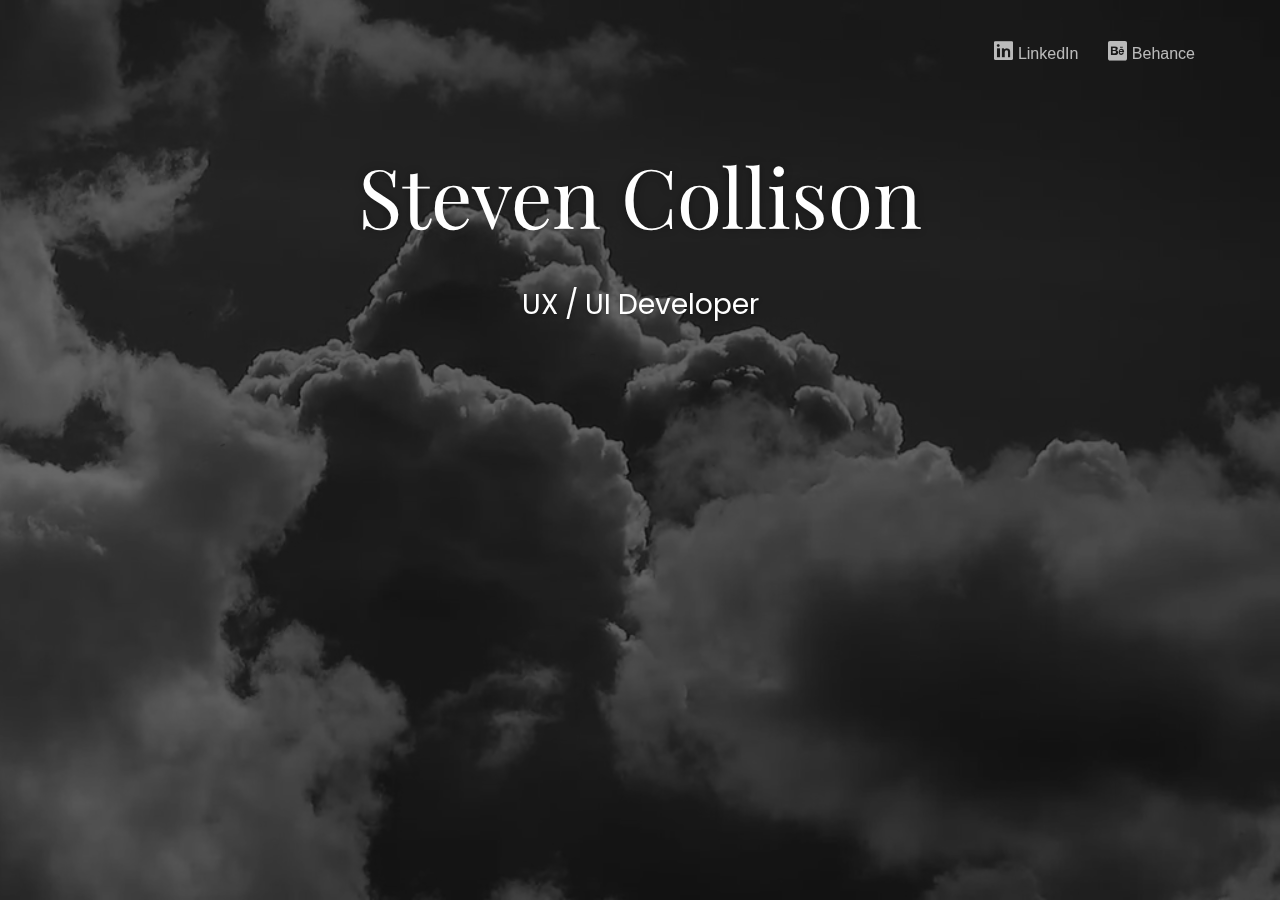
==== commit 9421984b: "google analytics" ====
--- a/index.html
+++ b/index.html
@@ -1,107 +1,117 @@
 <!doctype html>
 <html lang="en">
-<head>
-	<meta charset="utf-8" />
-	<meta http-equiv="X-UA-Compatible" content="IE=edge,chrome=1" />
-	<link rel="apple-touch-icon" sizes="76x76" href="images/apple-icon.png">
-	<link rel="icon" type="image/png" sizes="96x96" href="images/favicon.png">
 
-    <meta content='width=device-width, initial-scale=1.0, maximum-scale=1.0, user-scalable=0' name='viewport' />
-    <meta name="viewport" content="width=device-width" />
+	<head>
+		<meta charset="utf-8" />
+		<meta http-equiv="X-UA-Compatible" content="IE=edge,chrome=1" />
+		<link rel="apple-touch-icon" sizes="76x76" href="images/apple-icon.png">
+		<link rel="icon" type="image/png" sizes="96x96" href="images/favicon.png">
 
-    <title>Steven Collison</title>
+		<meta content='width=device-width, initial-scale=1.0, maximum-scale=1.0, user-scalable=0' name='viewport' />
+		<meta name="viewport" content="width=device-width" />
 
-    <link href="css/bootstrap.css" rel="stylesheet" />
-	<link href="css/coming-sssoon.css" rel="stylesheet" />
+		<title>Steven Collison</title>
 
-    <!--     Fonts     -->
-    <link href="css/all.css" rel="stylesheet">
-    <link href='http://fonts.googleapis.com/css?family=Grand+Hotel' rel='stylesheet' type='text/css'>
+		<link href="css/bootstrap.css" rel="stylesheet" />
+		<link href="css/coming-sssoon.css" rel="stylesheet" />
+
+		<!--     Fonts     -->
+		<link href="css/all.css" rel="stylesheet">
+		<link href='http://fonts.googleapis.com/css?family=Grand+Hotel' rel='stylesheet' type='text/css'>
 		<link href="https://fonts.googleapis.com/css?family=Playfair+Display|Poppins" rel="stylesheet">
+		<!-- Global site tag (gtag.js) - Google Analytics -->
+<script async src="https://www.googletagmanager.com/gtag/js?id=UA-93973957-2"></script>
+<script>
+  window.dataLayer = window.dataLayer || [];
+  function gtag(){dataLayer.push(arguments);}
+  gtag('js', new Date());
 
-</head>
+  gtag('config', 'UA-93973957-2');
+</script>
 
-<body>
-<nav class="navbar navbar-transparent navbar-fixed-top" role="navigation">
-  <div class="container">
-    <!-- Brand and toggle get grouped for better mobile display -->
-    <div class="navbar-header">
-      <button type="button" class="navbar-toggle" data-toggle="collapse" data-target="#bs-example-navbar-collapse-1">
-        <span class="sr-only">Toggle navigation</span>
-        <span class="icon-bar"></span>
-        <span class="icon-bar"></span>
-        <span class="icon-bar"></span>
-      </button>
-    </div>
+	</head>
 
-    <!-- Collect the nav links, forms, and other content for toggling -->
-    <div class="collapse navbar-collapse" id="bs-example-navbar-collapse-1">
-      <ul class="nav navbar-nav">
-        <li class="dropdown">
-              <!-- <a href="#" class="dropdown-toggle" data-toggle="dropdown">
+	<body>
+		<nav class="navbar navbar-transparent navbar-fixed-top" role="navigation">
+			<div class="container">
+				<!-- Brand and toggle get grouped for better mobile display -->
+				<div class="navbar-header">
+					<button type="button" class="navbar-toggle" data-toggle="collapse" data-target="#bs-example-navbar-collapse-1">
+						<span class="sr-only">Toggle navigation</span>
+						<span class="icon-bar"></span>
+						<span class="icon-bar"></span>
+						<span class="icon-bar"></span>
+					</button>
+				</div>
+
+				<!-- Collect the nav links, forms, and other content for toggling -->
+				<div class="collapse navbar-collapse" id="bs-example-navbar-collapse-1">
+					<ul class="nav navbar-nav">
+						<li class="dropdown">
+							<!-- <a href="#" class="dropdown-toggle" data-toggle="dropdown">
                 <img src="images/flags/US.png"/>
                 English(US)
                 <b class="caret"></b>
               </a> -->
-              <ul class="dropdown-menu">
-                <li><a href="#"><img src="images/flags/DE.png"/> Deutsch</a></li>
-                <li><a href="#"><img src="images/flags/GB.png"/> English(UK)</a></li>
-                <li><a href="#"><img src="images/flags/FR.png"/> Français</a></li>
-                <li><a href="#"><img src="images/flags/RO.png"/> Română</a></li>
-                <li><a href="#"><img src="images/flags/IT.png"/> Italiano</a></li>
+							<ul class="dropdown-menu">
+								<li><a href="#"><img src="images/flags/DE.png" /> Deutsch</a></li>
+								<li><a href="#"><img src="images/flags/GB.png" /> English(UK)</a></li>
+								<li><a href="#"><img src="images/flags/FR.png" /> Français</a></li>
+								<li><a href="#"><img src="images/flags/RO.png" /> Română</a></li>
+								<li><a href="#"><img src="images/flags/IT.png" /> Italiano</a></li>
 
-                <li class="divider"></li>
-                <li><a href="#"><img src="images/flags/ES.png"/> Español <span class="label label-default">soon</span></a></li>
-                <li><a href="#"><img src="images/flags/BR.png"/> Português <span class="label label-default">soon</span></a></li>
-                <li><a href="#"><img src="images/flags/JP.png"/> 日本語 <span class="label label-default">soon</span></a></li>
-                <li><a href="#"><img src="images/flags/TR.png"/> Türkçe <span class="label label-default">soon</span></a></li>
+								<li class="divider"></li>
+								<li><a href="#"><img src="images/flags/ES.png" /> Español <span class="label label-default">soon</span></a></li>
+								<li><a href="#"><img src="images/flags/BR.png" /> Português <span class="label label-default">soon</span></a></li>
+								<li><a href="#"><img src="images/flags/JP.png" /> 日本語 <span class="label label-default">soon</span></a></li>
+								<li><a href="#"><img src="images/flags/TR.png" /> Türkçe <span class="label label-default">soon</span></a></li>
 
-              </ul>
-        </li>
+							</ul>
+						</li>
 
-      </ul>
-      <ul class="nav navbar-nav navbar-right">
-            <li>
-                <a href="https://www.linkedin.com/in/stevencollison/">
-                    <i class="fab fa-linkedin"></i>
-                    LinkedIn
-                </a>
-            </li>
-             <li>
-                <a href="https://www.behance.net/collisonst9953">
-                    <i class="fab fa-behance-square"></i>
-                    Behance
-                </a>
-            </li>
-       </ul>
+					</ul>
+					<ul class="nav navbar-nav navbar-right">
+						<li>
+							<a href="https://www.linkedin.com/in/stevencollison/">
+								<i class="fab fa-linkedin"></i>
+								LinkedIn
+							</a>
+						</li>
+						<li>
+							<a href="https://www.behance.net/collisonst9953">
+								<i class="fab fa-behance-square"></i>
+								Behance
+							</a>
+						</li>
+					</ul>
 
-    </div>
+				</div>
 
-		<!-- /.navbar-collapse -->
-  </div><!-- /.container -->
-</nav>
+				<!-- /.navbar-collapse -->
+			</div><!-- /.container -->
+		</nav>
 
-<div class="main" style="background-image: url('images/video_bg.jpg')">
-        <video id="video_background" preload="auto" autoplay="true" loop="loop" muted="muted" volume="0">
-            <source src="video/time.webm" type="video/webm">
-            <source src="video/time.mp4" type="video/mp4">
-            Video not supported
-        </video>
-<!--    Change the image source '/images/video_bg.jpg')" with your favourite image.     -->
+		<div class="main" style="background-image: url('images/video_bg.jpg')">
+			<video id="video_background" playsinline autoplay loop muted playsinline>
+				<source src="video/time.webm" type="video/webm">
+				<source src="video/time.mp4" type="video/mp4">
+				Video not supported
+			</video>
+			<!--    Change the image source '/images/video_bg.jpg')" with your favourite image.     -->
 
-    <div class="cover black" data-color="black"></div>
+			<div class="cover black" data-color="black"></div>
 
-<!--   You can change the black color for the filter with those colors: blue, green, red, orange       -->
+			<!--   You can change the black color for the filter with those colors: blue, green, red, orange       -->
 
-    <div class="container">
-        <h1 class="logo cursive">
-            Steven Collison
-        </h1>
-<!--  H1 can have 2 designs: "logo" and "logo cursive"           -->
+			<div class="container">
+				<h1 class="logo cursive">
+					Steven Collison
+				</h1>
+				<!--  H1 can have 2 designs: "logo" and "logo cursive"           -->
 
-        <div class="content">
-            <h4 class="motto">UX / UI Developer</h4>
-            <!-- <div class="subscribe">
+				<div class="content">
+					<h4 class="motto">UX / UI Developer</h4>
+					<!-- <div class="subscribe">
                 <h5 class="info-text">
                     Join the waiting list for the beta. We keep you posted.
                 </h5>
@@ -118,15 +128,16 @@
                     </div>
                 </div>
             </div> -->
-        </div>
-    </div>
-    <div class="footer">
-      <!-- <div class="container">
+				</div>
+			</div>
+			<div class="footer">
+				<!-- <div class="container">
              Made with <i class="fa fa-heart heart"></i> by <a href="#">Steven Collison</a>
       </div> -->
-    </div>
- </div>
-</body>
-   <script src="js/jquery-1.10.2.js" type="text/javascript"></script>
+			</div>
+		</div>
+	</body>
+	<script src="js/jquery-1.10.2.js" type="text/javascript"></script>
 	<script src="js/bootstrap.min.js" type="text/javascript"></script>
+
 </html>
--- a/css/coming-sssoon.css
+++ b/css/coming-sssoon.css
@@ -930,8 +930,8 @@
     .main .container{
         margin-bottom: 50px;
     }
-    #video_background{
+    /* #video_background{
         display: none;
-    }
-
-}
+    } */
+
+}
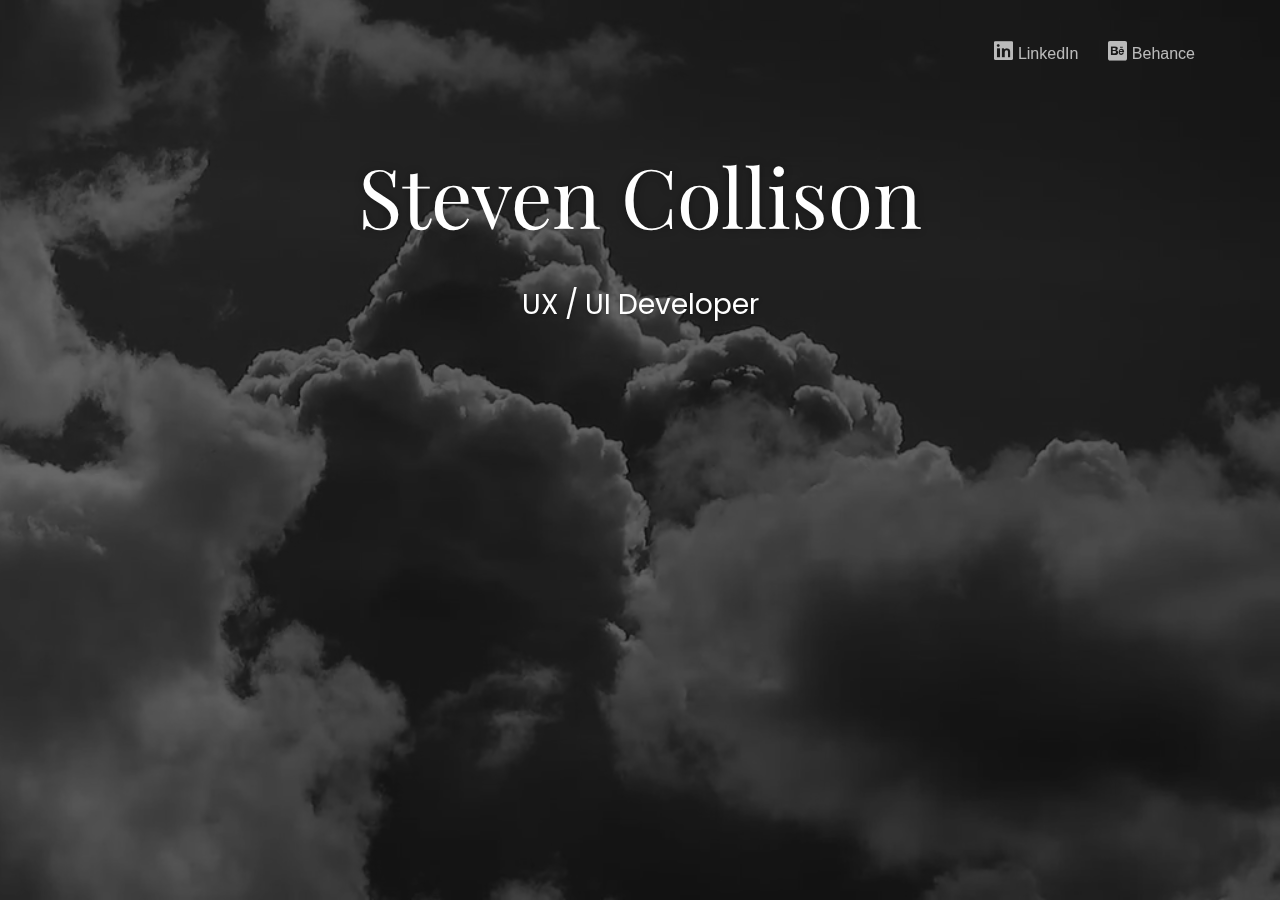
==== commit e02d7992: "updating meta tags" ====
--- a/index.html
+++ b/index.html
@@ -6,6 +6,9 @@
 		<meta http-equiv="X-UA-Compatible" content="IE=edge,chrome=1" />
 		<link rel="apple-touch-icon" sizes="76x76" href="images/apple-icon.png">
 		<link rel="icon" type="image/png" sizes="96x96" href="images/favicon.png">
+		<meta name="description" content="UX/UI Developer">
+		<meta name="keywords" content="Front End Developer, UX Designer, HTML, CSS, JS, jQuery, Bootstrap, Material UI, Semantic UI, Wordpress, Kendo UI">
+		<meta name="author" content="Steven Collison">
 
 		<meta content='width=device-width, initial-scale=1.0, maximum-scale=1.0, user-scalable=0' name='viewport' />
 		<meta name="viewport" content="width=device-width" />
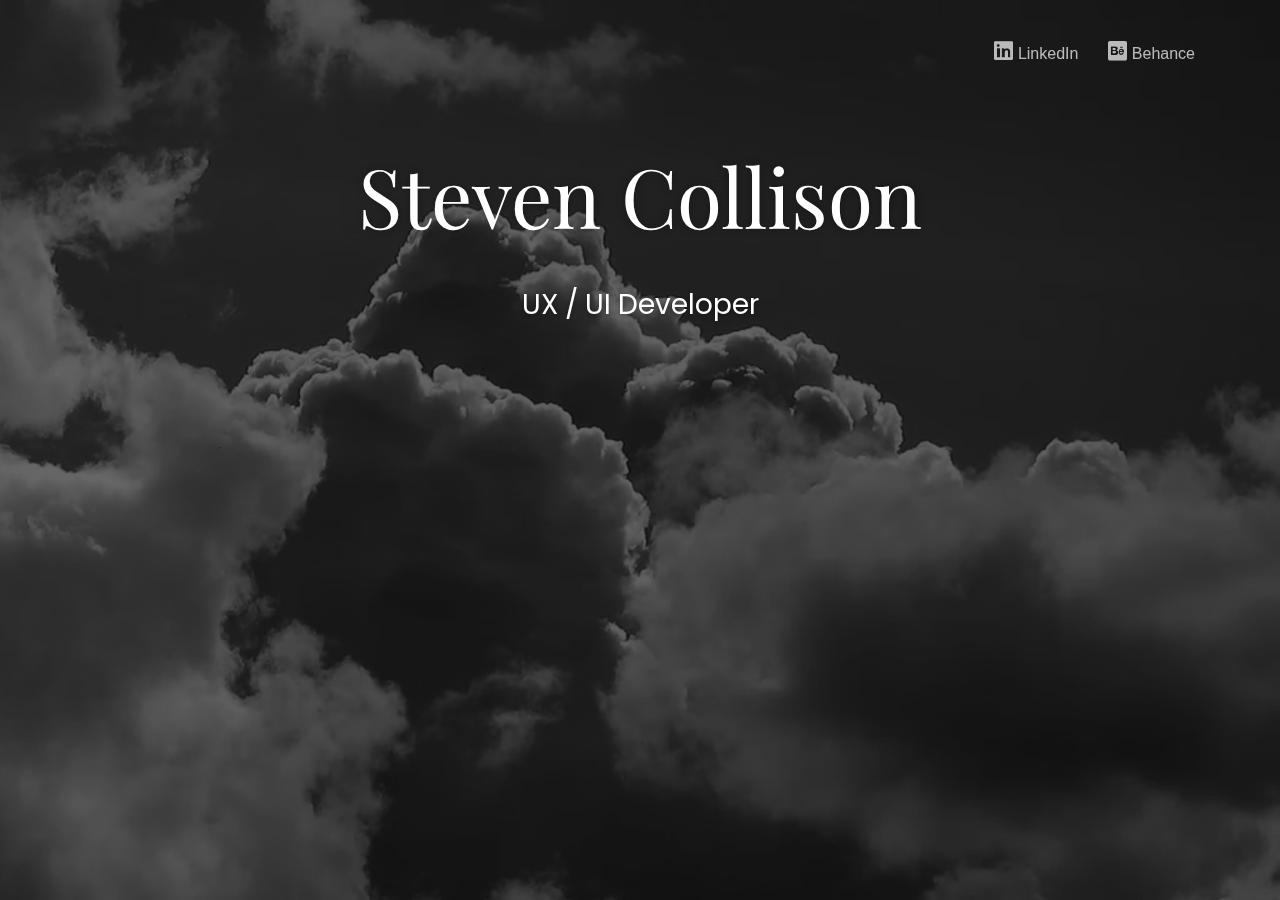
==== commit 459381fb: "dog video" ====
--- a/index.html
+++ b/index.html
@@ -7,7 +7,7 @@
 		<link rel="apple-touch-icon" sizes="76x76" href="images/apple-icon.png">
 		<link rel="icon" type="image/png" sizes="96x96" href="images/favicon.png">
 		<meta name="description" content="UX/UI Developer">
-		<meta name="keywords" content="Front End Developer, UX Designer, HTML, CSS, JS, jQuery, Bootstrap, Material UI, Semantic UI, Wordpress, Kendo UI">
+		<meta name="keywords" content="Front End Developer, UX Designer, Toronto, Ontario, Canada, GTA, Mississauga, HTML, CSS, JS, jQuery, Bootstrap, Material UI, Semantic UI, Wordpress, Kendo UI">
 		<meta name="author" content="Steven Collison">
 
 		<meta content='width=device-width, initial-scale=1.0, maximum-scale=1.0, user-scalable=0' name='viewport' />
@@ -20,10 +20,10 @@
 
 		<!--     Fonts     -->
 		<link href="css/all.css" rel="stylesheet">
-		<link href='http://fonts.googleapis.com/css?family=Grand+Hotel' rel='stylesheet' type='text/css'>
+		<link href='https://fonts.googleapis.com/css?family=Grand+Hotel' rel='stylesheet' type='text/css'>
 		<link href="https://fonts.googleapis.com/css?family=Playfair+Display|Poppins" rel="stylesheet">
 		<!-- Global site tag (gtag.js) - Google Analytics -->
-<script async src="https://www.googletagmanager.com/gtag/js?id=UA-93973957-2"></script>
+		<script async src="https://www.googletagmanager.com/gtag/js?id=UA-93973957-2"></script>
 <script>
   window.dataLayer = window.dataLayer || [];
   function gtag(){dataLayer.push(arguments);}
@@ -51,27 +51,7 @@
 				<div class="collapse navbar-collapse" id="bs-example-navbar-collapse-1">
 					<ul class="nav navbar-nav">
 						<li class="dropdown">
-							<!-- <a href="#" class="dropdown-toggle" data-toggle="dropdown">
-                <img src="images/flags/US.png"/>
-                English(US)
-                <b class="caret"></b>
-              </a> -->
-							<ul class="dropdown-menu">
-								<li><a href="#"><img src="images/flags/DE.png" /> Deutsch</a></li>
-								<li><a href="#"><img src="images/flags/GB.png" /> English(UK)</a></li>
-								<li><a href="#"><img src="images/flags/FR.png" /> Français</a></li>
-								<li><a href="#"><img src="images/flags/RO.png" /> Română</a></li>
-								<li><a href="#"><img src="images/flags/IT.png" /> Italiano</a></li>
-
-								<li class="divider"></li>
-								<li><a href="#"><img src="images/flags/ES.png" /> Español <span class="label label-default">soon</span></a></li>
-								<li><a href="#"><img src="images/flags/BR.png" /> Português <span class="label label-default">soon</span></a></li>
-								<li><a href="#"><img src="images/flags/JP.png" /> 日本語 <span class="label label-default">soon</span></a></li>
-								<li><a href="#"><img src="images/flags/TR.png" /> Türkçe <span class="label label-default">soon</span></a></li>
-
-							</ul>
 						</li>
-
 					</ul>
 					<ul class="nav navbar-nav navbar-right">
 						<li>
--- a/css/coming-sssoon.css
+++ b/css/coming-sssoon.css
@@ -770,7 +770,7 @@
     height: auto;
     z-index: 1;
     overflow: hidden;
-    background-image: url('../images/video_bg.png');
+    background-image: url('../images/video_bg.jpg');
     background-position: center center;
     background-size: cover;
 
